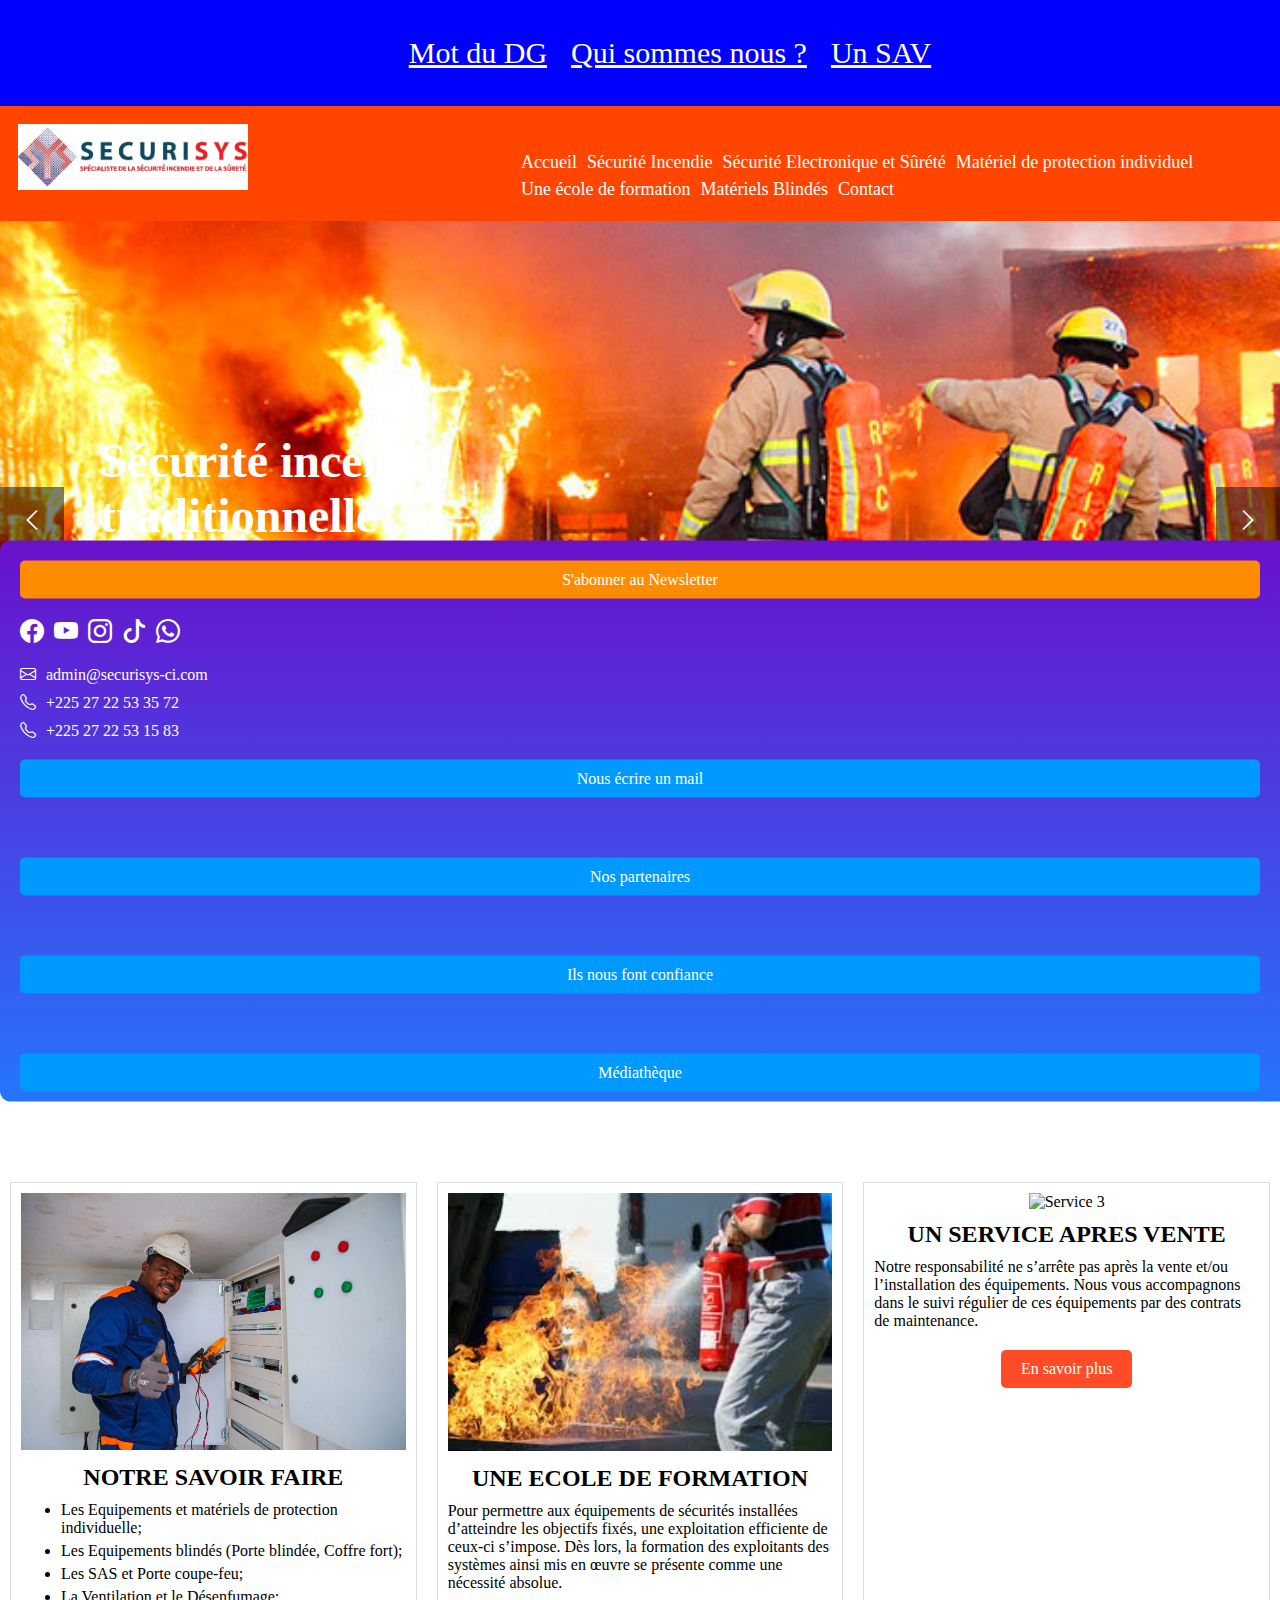
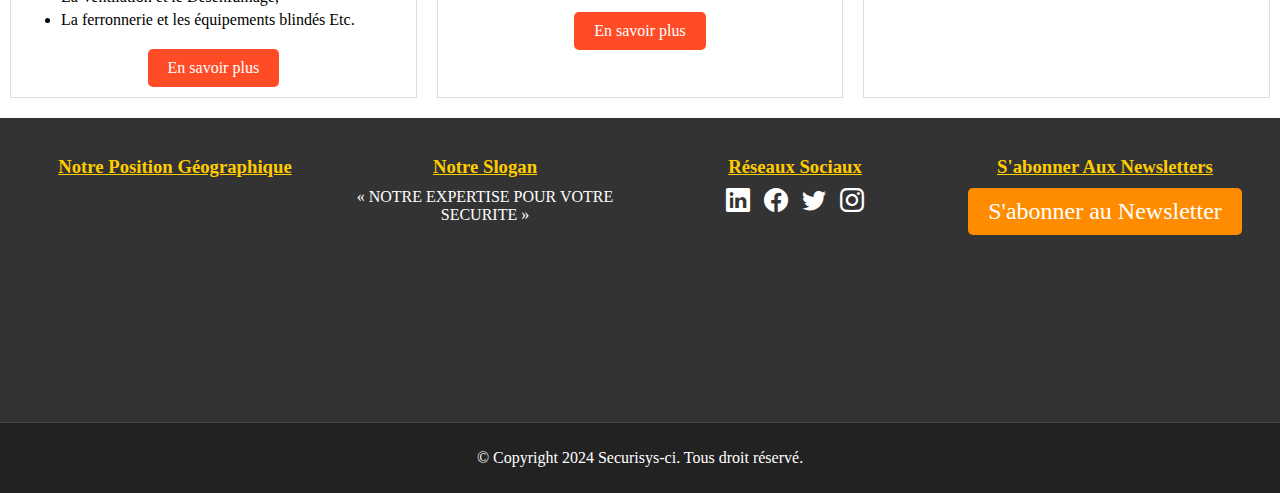
==== Index.html @ 0ed6977b "la finalite du hmtl" ====
<!DOCTYPE html>
<html lang="en">
<head>
    <meta charset="UTF-8">
    <meta name="viewport" content="width=device-width, initial-scale=1.0, maximum-scale=1.0, user-scalable=no">
    <title>SECURISYS SPECIALISTE DE LA SECURITE ET DE LA SURETE</title>
    <link rel="stylesheet" href="css/style.css">
    <link rel="stylesheet" href="css/bootstrap.min.css">
    <link href="https://unpkg.com/aos@2.3.1/dist/aos.css" rel="stylesheet">
    <link href="https://fonts.googleapis.com/css2?family=Varela+Round&display=swap" rel="stylesheet">
    <link rel="stylesheet" href="https://cdn.jsdelivr.net/npm/bootstrap-icons@1.11.3/font/bootstrap-icons.min.css">
    <meta name="theme-color" content="#FF4B26">
</head>
<body>
    <header>
        <nav class="menu">
            <ul>
                <li><a href="#">Mot du DG</a></li>
                <li><a href="#">Qui sommes nous ?</a></li>
                <li><a href="#">Un SAV</a></li>
            </ul>
        </nav>
        <div class="header-sec2">
            <img src="img/logo_securisys.jpg" alt="logo_securisys" class="logo_securisys">
            <div class="header-sec2-text">
                <a href="#">Accueil</a>
                <a href="#">Sécurité Incendie</a>
                <a href="#">Sécurité Electronique et Sûrété</a>
                <a href="#">Matériel de protection individuel</a>
                <a href="#">Une école de formation</a>
                <a href="#">Matériels Blindés</a>
                <a href="#">Contact</a>
            </div>
        </div>
    </header>
    <main>
        <div class="slider-container">
            <button class="slider-btn prev"><i class="bi bi-chevron-left"></i></button>
            <div class="slider-content">
                <div class="slider-text">
                    <h1>Sécurité incendie traditionnelle</h1>
                    <p>SECURISYS-CI met à votre disposition des produits d'incendie traditionnelle</p>
                    <a href="#" class="btn-savoir-plus">En savoir plus</a>
                </div>
            </div>
            <button class="slider-btn next"><i class="bi bi-chevron-right"></i></button>
        </div>

        <div class="sidebar">
            <a href="#" class="btn-newsletter">S'abonner au Newsletter</a>
            
            <div class="social-icons">
                <a href="#"><i class="bi bi-facebook"></i></a>
                <a href="#"><i class="bi bi-youtube"></i></a>
                <a href="#"><i class="bi bi-instagram"></i></a>
                <a href="#"><i class="bi bi-tiktok"></i></a>
                <a href="#"><i class="bi bi-whatsapp"></i></a>
            </div>

            <div class="contact-info">
                <div class="email">
                    <i class="bi bi-envelope"></i>
                    <span>admin@securisys-ci.com</span>
                </div>
                <div class="phone">
                    <i class="bi bi-telephone"></i>
                    <span>+225 27 22 53 35 72</span>
                </div>
                <div class="phone">
                    <i class="bi bi-telephone"></i>
                    <span>+225 27 22 53 15 83</span>
                </div>
            </div>

            <div class="sidebar-links">
                <a href="#" class="sidebar-link">Nous écrire un mail</a>
                <a href="#" class="sidebar-link">Nos partenaires</a>
                <a href="#" class="sidebar-link">Ils nous font confiance</a>
                <a href="#" class="sidebar-link">Médiathèque</a>
            </div>
        </div>

        <div class="services-section">
            <div class="service">
                <img src="img/Univelect-about-img1.jpg" alt="Service 1">
                <h2>NOTRE SAVOIR FAIRE</h2>
                <ul>
                    <li>Les Equipements et matériels de protection individuelle;</li>
                    <li>Les Equipements blindés (Porte blindée, Coffre fort);</li>
                    <li>Les SAS et Porte coupe-feu;</li>
                    <li>La Ventilation et le Désenfumage;</li>
                    <li>La ferronnerie et les équipements blindés Etc.</li>
                </ul>
                <a href="#" class="btn-savoir-plus">En savoir plus</a>
            </div>
            <div class="service">
                <img src="img/image-formation-incendie.jpg" alt="Service 2">
                <h2>UNE ECOLE DE FORMATION</h2>
                <p>Pour permettre aux équipements de sécurités installées d’atteindre les objectifs fixés, une exploitation efficiente de ceux-ci s’impose. Dès lors, la formation des exploitants des systèmes ainsi mis en œuvre se présente comme une nécessité absolue.</p>
                <a href="#" class="btn-savoir-plus">En savoir plus</a>
            </div>
            <div class="service">
                <img src="img/Le service SAV automatisme 2.jpeg" alt="Service 3">
                <h2>UN SERVICE APRES VENTE</h2>
                <p>Notre responsabilité ne s’arrête pas après la vente et/ou l’installation des équipements. Nous vous accompagnons dans le suivi régulier de ces équipements par des contrats de maintenance.</p>
                <a href="#" class="btn-savoir-plus">En savoir plus</a>
            </div>
        </div>
    </main>
    <div class="footer">
        <div class="footer-section">
            <h3>Notre Position Géographique</h3>
            <div class="footer-content">
                <iframe src="https://www.google.com/maps/embed?pb=!1m18!1m12!1m3!1d3153.019019364728!2d-122.084249684681!3d37.42199997982514!2m3!1f0!2f0!3f0!3m2!1i1024!2i768!4f13.1!3m3!1m2!1s0x808fb5e0a5b5b5b5%3A0x5b5b5b5b5b5b5b5b!2sGoogleplex!5e0!3m2!1sen!2sus!4v1616161616161!5m2!1sen!2sus" width="300" height="200" style="border:0;" allowfullscreen="" loading="lazy"></iframe>
            </div>
        </div>
        <div class="footer-section">
            <h3>Notre Slogan</h3>
            <div class="footer-content">
                <p>« NOTRE EXPERTISE POUR VOTRE SECURITE »</p>
            </div>
        </div>
        <div class="footer-section">
            <h3>Réseaux Sociaux</h3>
            <div class="footer-content">
                <a href="#"><i class="bi bi-linkedin"></i></a>
                <a href="#"><i class="bi bi-facebook"></i></a>
                <a href="#"><i class="bi bi-twitter"></i></a>
                <a href="#"><i class="bi bi-instagram"></i></a>
            </div>
        </div>
        <div class="footer-section">
            <h3>S'abonner Aux Newsletters</h3>
            <div class="footer-content">
                <a href="#" class="btn-newsletter">S'abonner au Newsletter</a>
            </div>
        </div>
    </div>
    <div class="footer-bottom">
        <p>&copy; Copyright 2024 Securisys-ci. Tous droit réservé.</p>
    </div>
</body>
</html>
---- css/style.css ----
body{
    margin: 0;
}
.header{
    padding: 30px;
    position: fixed;
}
.menu li{
    list-style: none;
    display: inline-block;
    margin-left: 20px;
    text-align: center;
}
.menu{
    text-align: center;
    background-color: blue;
    padding: 20px;
}
.menu ul a{
    color: white;
    font-size: 30px;
}
.menu a:hover{
    background-color: black;
    color: white;
}
.header-sec2 a {
    text-align: center;
    text-decoration: none;
    font-size: 18px;
    display: inline-block;
    padding: 3px;
    color: white;
}
.logo_securisys{
    width: 230px;
}
.header-sec2-text{
    margin-left: 500px;
    margin-top: -45px;
}
.header-sec2{
    background-color: orangered;
    padding: 18px;
    padding-left: -100px;
}
.header-sec2 a:hover{
    background-color: black;
    color: white;
}
/* Slider styles */
.slider-container {
    position: relative;
    width: 100%;
    height: 600px;
    overflow: hidden;
}

.slider-content {
    background: url('../img/secursys-image1.jpg') center/cover;
    height: 100%;
    display: flex;
    align-items: center;
    padding: 0 100px;
}

.slider-text {
    color: white;
    max-width: 600px;
}

.slider-text h1 {
    font-size: 3rem;
    margin-bottom: 1rem;
}

.btn-savoir-plus {
    display: inline-block;
    background-color: #0066ff;
    color: white;
    padding: 10px 20px;
    text-decoration: none;
    border-radius: 5px;
    margin-top: 20px;
}

.slider-btn {
    position: absolute;
    top: 50%;
    transform: translateY(-50%);
    background: rgba(0, 0, 0, 0.5);
    color: white;
    border: none;
    padding: 20px;
    cursor: pointer;
    font-size: 1.5rem;
}

.prev {
    left: 0;
}

.next {
    right: 0;
}

.sidebar {
    right: 0;
    top: 50%;
    transform: translateY(-50%);
    background: linear-gradient(to bottom, #6a11cb, #2575fc);
    padding: 20px;
    border-radius: 10px 0 0 10px;
    color: white;
}

.btn-newsletter {
    display: block;
    background: #ff8c00;
    color: white;
    text-decoration: none;
    padding: 10px 20px;
    border-radius: 5px;
    text-align: center;
    margin-bottom: 20px;
}

.social-icons {
    display: flex;
    gap: 10px;
    margin-bottom: 20px;
}

.social-icons a {
    color: white;
    font-size: 24px;
    align-items: center;
}

.contact-info {
    margin-bottom: 20px;
}

.contact-info div {
    margin-bottom: 10px;
    display: flex;
    gap: 10px;
}

.sidebar-links {
    flex-direction: column;
    gap: 50px;
    display: flex;
    margin-top: 20px;
    margin-bottom: -20px;
}

.sidebar-link {
    background: #0099ff;
    color: white;
    text-decoration: none;
    padding: 10px;
    border-radius: 5px;
    text-align: center;
    margin-bottom: 10px;
}

.services-section {
    display: flex;
    justify-content: space-between;
    margin: 20px -0;
    margin-top: -200px;
}

.service {
    flex: 1;
    margin: 0 10px;
    text-align: center;
    border: 1px solid #ddd;
    padding: 10px;
    background-color: #fff;
}

.service img {
    width: 100%;
    height: auto;
}

.service h2 {
    font-size: 1.5em;
    margin: 10px 0;
    font-weight: bold;
}

.service ul {
    text-align: left;
    margin: 10px 0;
}

.service ul li {
    margin-bottom: 5px;
}

.service p {
    text-align: left;
    margin: 10px 0;
}

.btn-savoir-plus {
    display: inline-block;
    margin-top: 10px;
    padding: 10px 20px;
    background-color: #FF4B26;
    color: #fff;
    text-decoration: none;
    border-radius: 5px;
    transition: background-color 0.3s ease;
}

.btn-savoir-plus:hover {
    background-color: #e03e1f;
}

.footer {
    display: flex;
    justify-content: space-between;
    background-color: #333;
    color: white;
    padding: 20px;
}

.footer-section {
    flex: 1;
    margin: 0 10px;
    text-align: center;
}

.footer-section h3 {
    color: #ffcc00;
    margin-bottom: 10px;
    text-decoration: underline;
}

.footer-content {
    margin-bottom: 10px;
}

.footer-content iframe {
    width: 100%;
    height: 200px;
    border: none;
}

.footer-content p {
    margin: 0;
}

.footer-content a {
    color: white;
    margin: 0 5px;
    font-size: 24px;
    text-decoration: none;
}

.footer-content .btn-newsletter {
    display: inline-block;
    background: #ff8c00;
    color: white;
    text-decoration: none;
    padding: 10px 20px;
    border-radius: 5px;
    text-align: center;
}

.footer-bottom {
    background-color: #222;
    color: white;
    text-align: center;
    padding: 10px;
    border-top: 1px solid #444;
}
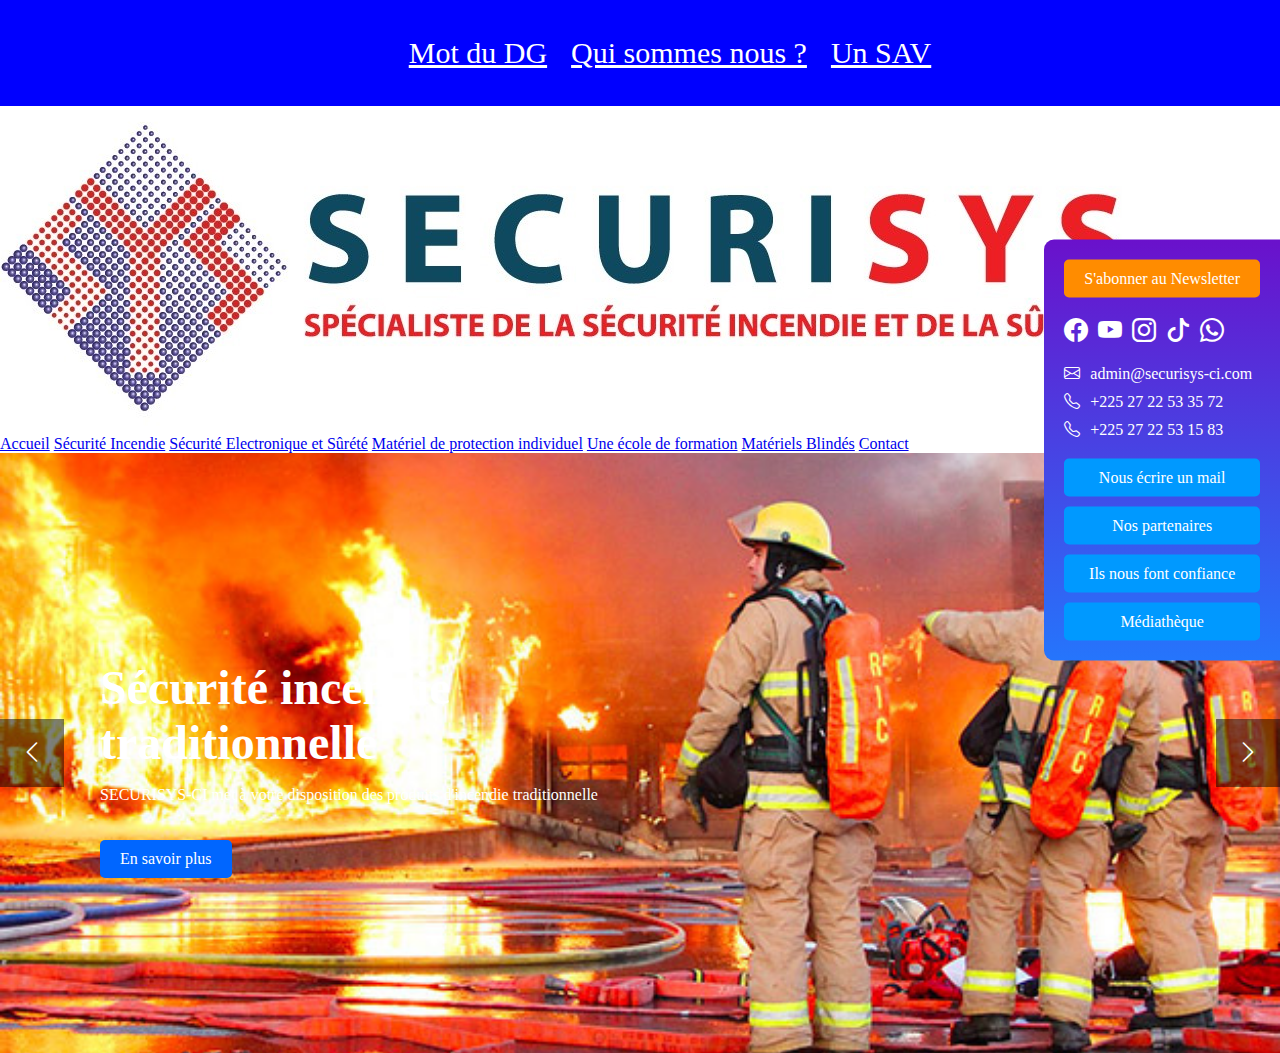
==== commit 1a3770bb: "la suite" ====
--- a/Index.html
+++ b/Index.html
@@ -30,8 +30,6 @@
                 <a href="#">Une école de formation</a>
                 <a href="#">Matériels Blindés</a>
                 <a href="#">Contact</a>
-            </div>
-        </div>
     </header>
     <main>
         <div class="slider-container">
@@ -79,65 +77,6 @@
                 <a href="#" class="sidebar-link">Médiathèque</a>
             </div>
         </div>
-
-        <div class="services-section">
-            <div class="service">
-                <img src="img/Univelect-about-img1.jpg" alt="Service 1">
-                <h2>NOTRE SAVOIR FAIRE</h2>
-                <ul>
-                    <li>Les Equipements et matériels de protection individuelle;</li>
-                    <li>Les Equipements blindés (Porte blindée, Coffre fort);</li>
-                    <li>Les SAS et Porte coupe-feu;</li>
-                    <li>La Ventilation et le Désenfumage;</li>
-                    <li>La ferronnerie et les équipements blindés Etc.</li>
-                </ul>
-                <a href="#" class="btn-savoir-plus">En savoir plus</a>
-            </div>
-            <div class="service">
-                <img src="img/image-formation-incendie.jpg" alt="Service 2">
-                <h2>UNE ECOLE DE FORMATION</h2>
-                <p>Pour permettre aux équipements de sécurités installées d’atteindre les objectifs fixés, une exploitation efficiente de ceux-ci s’impose. Dès lors, la formation des exploitants des systèmes ainsi mis en œuvre se présente comme une nécessité absolue.</p>
-                <a href="#" class="btn-savoir-plus">En savoir plus</a>
-            </div>
-            <div class="service">
-                <img src="img/Le service SAV automatisme 2.jpeg" alt="Service 3">
-                <h2>UN SERVICE APRES VENTE</h2>
-                <p>Notre responsabilité ne s’arrête pas après la vente et/ou l’installation des équipements. Nous vous accompagnons dans le suivi régulier de ces équipements par des contrats de maintenance.</p>
-                <a href="#" class="btn-savoir-plus">En savoir plus</a>
-            </div>
-        </div>
     </main>
-    <div class="footer">
-        <div class="footer-section">
-            <h3>Notre Position Géographique</h3>
-            <div class="footer-content">
-                <iframe src="https://www.google.com/maps/embed?pb=!1m18!1m12!1m3!1d3153.019019364728!2d-122.084249684681!3d37.42199997982514!2m3!1f0!2f0!3f0!3m2!1i1024!2i768!4f13.1!3m3!1m2!1s0x808fb5e0a5b5b5b5%3A0x5b5b5b5b5b5b5b5b!2sGoogleplex!5e0!3m2!1sen!2sus!4v1616161616161!5m2!1sen!2sus" width="300" height="200" style="border:0;" allowfullscreen="" loading="lazy"></iframe>
-            </div>
-        </div>
-        <div class="footer-section">
-            <h3>Notre Slogan</h3>
-            <div class="footer-content">
-                <p>« NOTRE EXPERTISE POUR VOTRE SECURITE »</p>
-            </div>
-        </div>
-        <div class="footer-section">
-            <h3>Réseaux Sociaux</h3>
-            <div class="footer-content">
-                <a href="#"><i class="bi bi-linkedin"></i></a>
-                <a href="#"><i class="bi bi-facebook"></i></a>
-                <a href="#"><i class="bi bi-twitter"></i></a>
-                <a href="#"><i class="bi bi-instagram"></i></a>
-            </div>
-        </div>
-        <div class="footer-section">
-            <h3>S'abonner Aux Newsletters</h3>
-            <div class="footer-content">
-                <a href="#" class="btn-newsletter">S'abonner au Newsletter</a>
-            </div>
-        </div>
-    </div>
-    <div class="footer-bottom">
-        <p>&copy; Copyright 2024 Securisys-ci. Tous droit réservé.</p>
-    </div>
 </body>
 </html>--- a/css/style.css
+++ b/css/style.css
@@ -1,54 +1,3 @@
-body{
-    margin: 0;
-}
-.header{
-    padding: 30px;
-    position: fixed;
-}
-.menu li{
-    list-style: none;
-    display: inline-block;
-    margin-left: 20px;
-    text-align: center;
-}
-.menu{
-    text-align: center;
-    background-color: blue;
-    padding: 20px;
-}
-.menu ul a{
-    color: white;
-    font-size: 30px;
-}
-.menu a:hover{
-    background-color: black;
-    color: white;
-}
-.header-sec2 a {
-    text-align: center;
-    text-decoration: none;
-    font-size: 18px;
-    display: inline-block;
-    padding: 3px;
-    color: white;
-}
-.logo_securisys{
-    width: 230px;
-}
-.header-sec2-text{
-    margin-left: 500px;
-    margin-top: -45px;
-}
-.header-sec2{
-    background-color: orangered;
-    padding: 18px;
-    padding-left: -100px;
-}
-.header-sec2 a:hover{
-    background-color: black;
-    color: white;
-}
-/* Slider styles */
 .slider-container {
     position: relative;
     width: 100%;
@@ -105,6 +54,7 @@
 }
 
 .sidebar {
+    position: fixed;
     right: 0;
     top: 50%;
     transform: translateY(-50%);
@@ -134,7 +84,6 @@
 .social-icons a {
     color: white;
     font-size: 24px;
-    align-items: center;
 }
 
 .contact-info {
@@ -144,15 +93,14 @@
 .contact-info div {
     margin-bottom: 10px;
     display: flex;
+    align-items: center;
     gap: 10px;
 }
 
 .sidebar-links {
+    display: flex;
     flex-direction: column;
-    gap: 50px;
-    display: flex;
-    margin-top: 20px;
-    margin-bottom: -20px;
+    gap: 10px;
 }
 
 .sidebar-link {
@@ -162,120 +110,30 @@
     padding: 10px;
     border-radius: 5px;
     text-align: center;
-    margin-bottom: 10px;
 }
-
-.services-section {
-    display: flex;
-    justify-content: space-between;
-    margin: 20px -0;
-    margin-top: -200px;
+body{
+    margin: 0;
 }
-
-.service {
-    flex: 1;
-    margin: 0 10px;
+.header{
+    padding: 30px;
+    position: fixed;
+}
+.menu li{
+    list-style: none;
+    display: inline-block;
+    margin-left: 20px;
     text-align: center;
-    border: 1px solid #ddd;
-    padding: 10px;
-    background-color: #fff;
 }
-
-.service img {
-    width: 100%;
-    height: auto;
-}
-
-.service h2 {
-    font-size: 1.5em;
-    margin: 10px 0;
-    font-weight: bold;
-}
-
-.service ul {
-    text-align: left;
-    margin: 10px 0;
-}
-
-.service ul li {
-    margin-bottom: 5px;
-}
-
-.service p {
-    text-align: left;
-    margin: 10px 0;
-}
-
-.btn-savoir-plus {
-    display: inline-block;
-    margin-top: 10px;
-    padding: 10px 20px;
-    background-color: #FF4B26;
-    color: #fff;
-    text-decoration: none;
-    border-radius: 5px;
-    transition: background-color 0.3s ease;
-}
-
-.btn-savoir-plus:hover {
-    background-color: #e03e1f;
-}
-
-.footer {
-    display: flex;
-    justify-content: space-between;
-    background-color: #333;
-    color: white;
+.menu{
+    text-align: center;
+    background-color: blue;
     padding: 20px;
 }
-
-.footer-section {
-    flex: 1;
-    margin: 0 10px;
-    text-align: center;
+.menu ul a{
+    color: white;
+    font-size: 30px;
 }
-
-.footer-section h3 {
-    color: #ffcc00;
-    margin-bottom: 10px;
-    text-decoration: underline;
-}
-
-.footer-content {
-    margin-bottom: 10px;
-}
-
-.footer-content iframe {
-    width: 100%;
-    height: 200px;
-    border: none;
-}
-
-.footer-content p {
-    margin: 0;
-}
-
-.footer-content a {
+.menu a:hover{
+    background-color: black;
     color: white;
-    margin: 0 5px;
-    font-size: 24px;
-    text-decoration: none;
-}
-
-.footer-content .btn-newsletter {
-    display: inline-block;
-    background: #ff8c00;
-    color: white;
-    text-decoration: none;
-    padding: 10px 20px;
-    border-radius: 5px;
-    text-align: center;
-}
-
-.footer-bottom {
-    background-color: #222;
-    color: white;
-    text-align: center;
-    padding: 10px;
-    border-top: 1px solid #444;
 }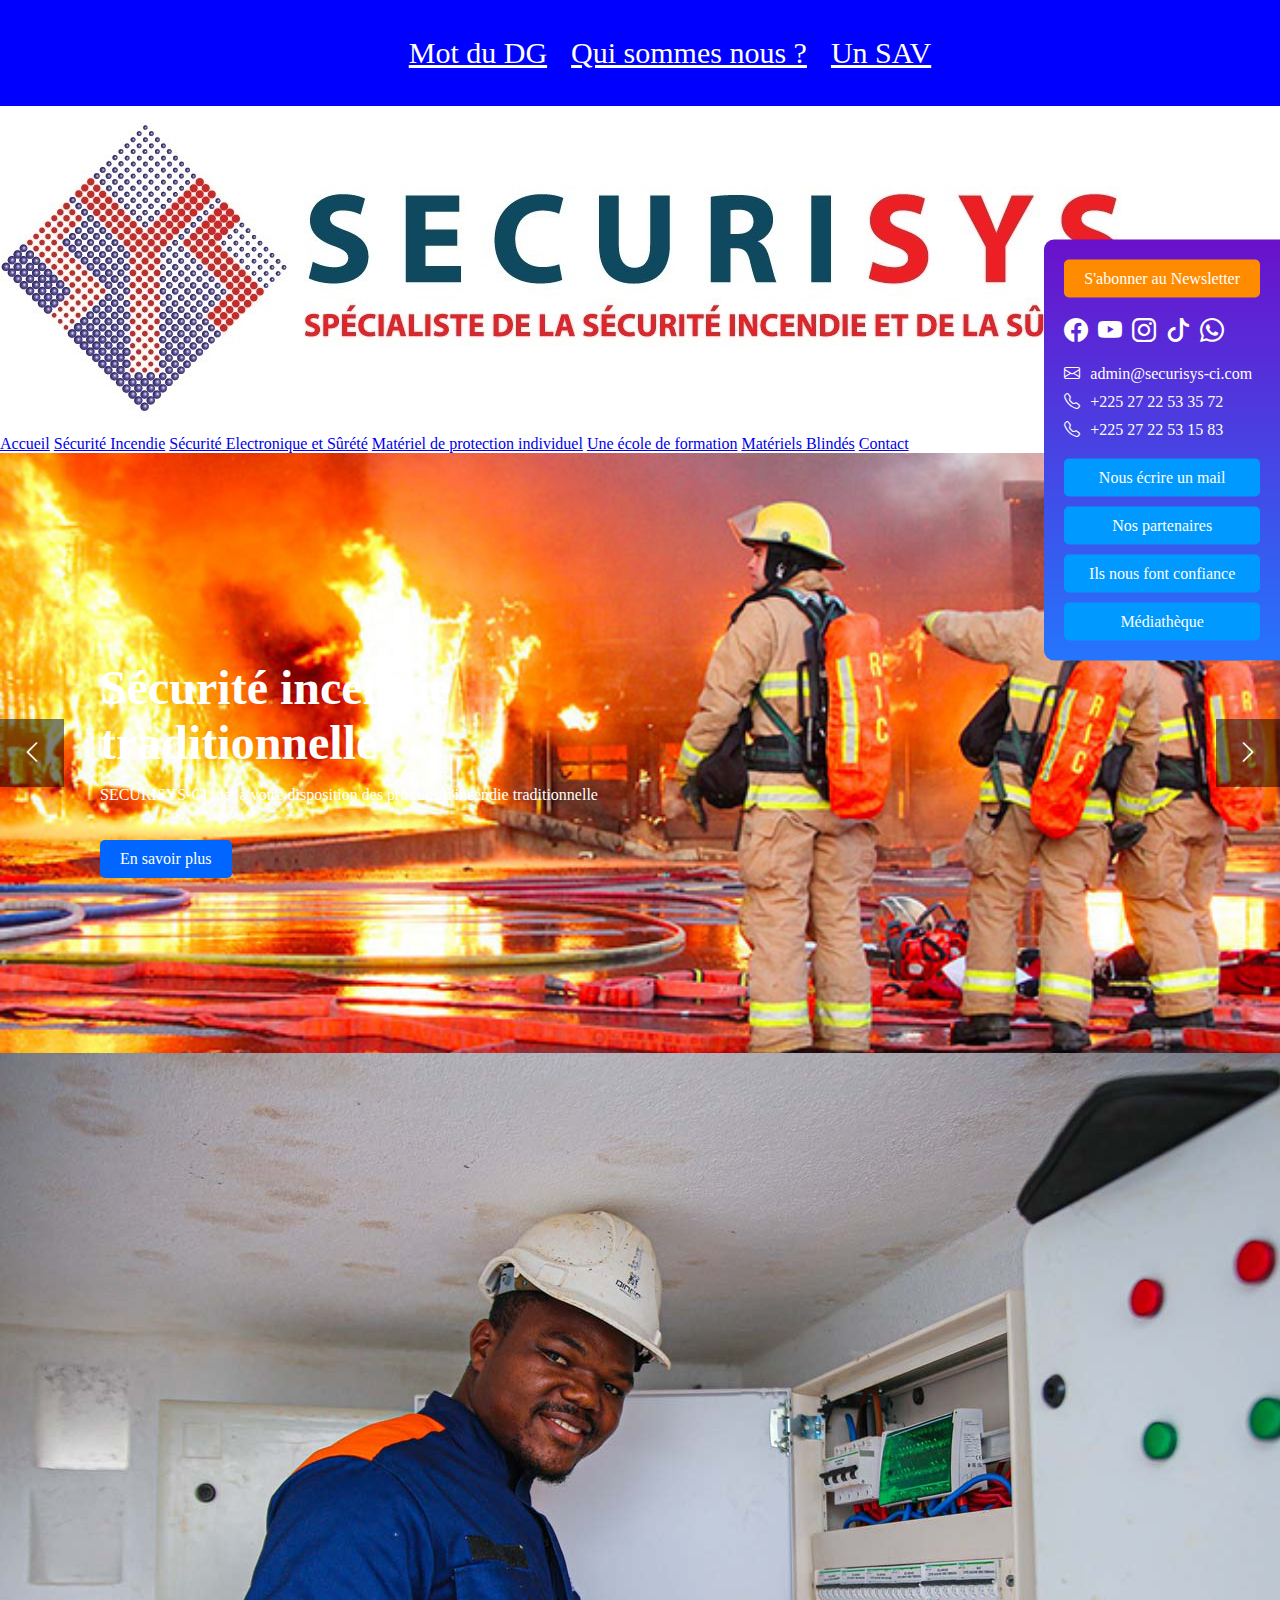
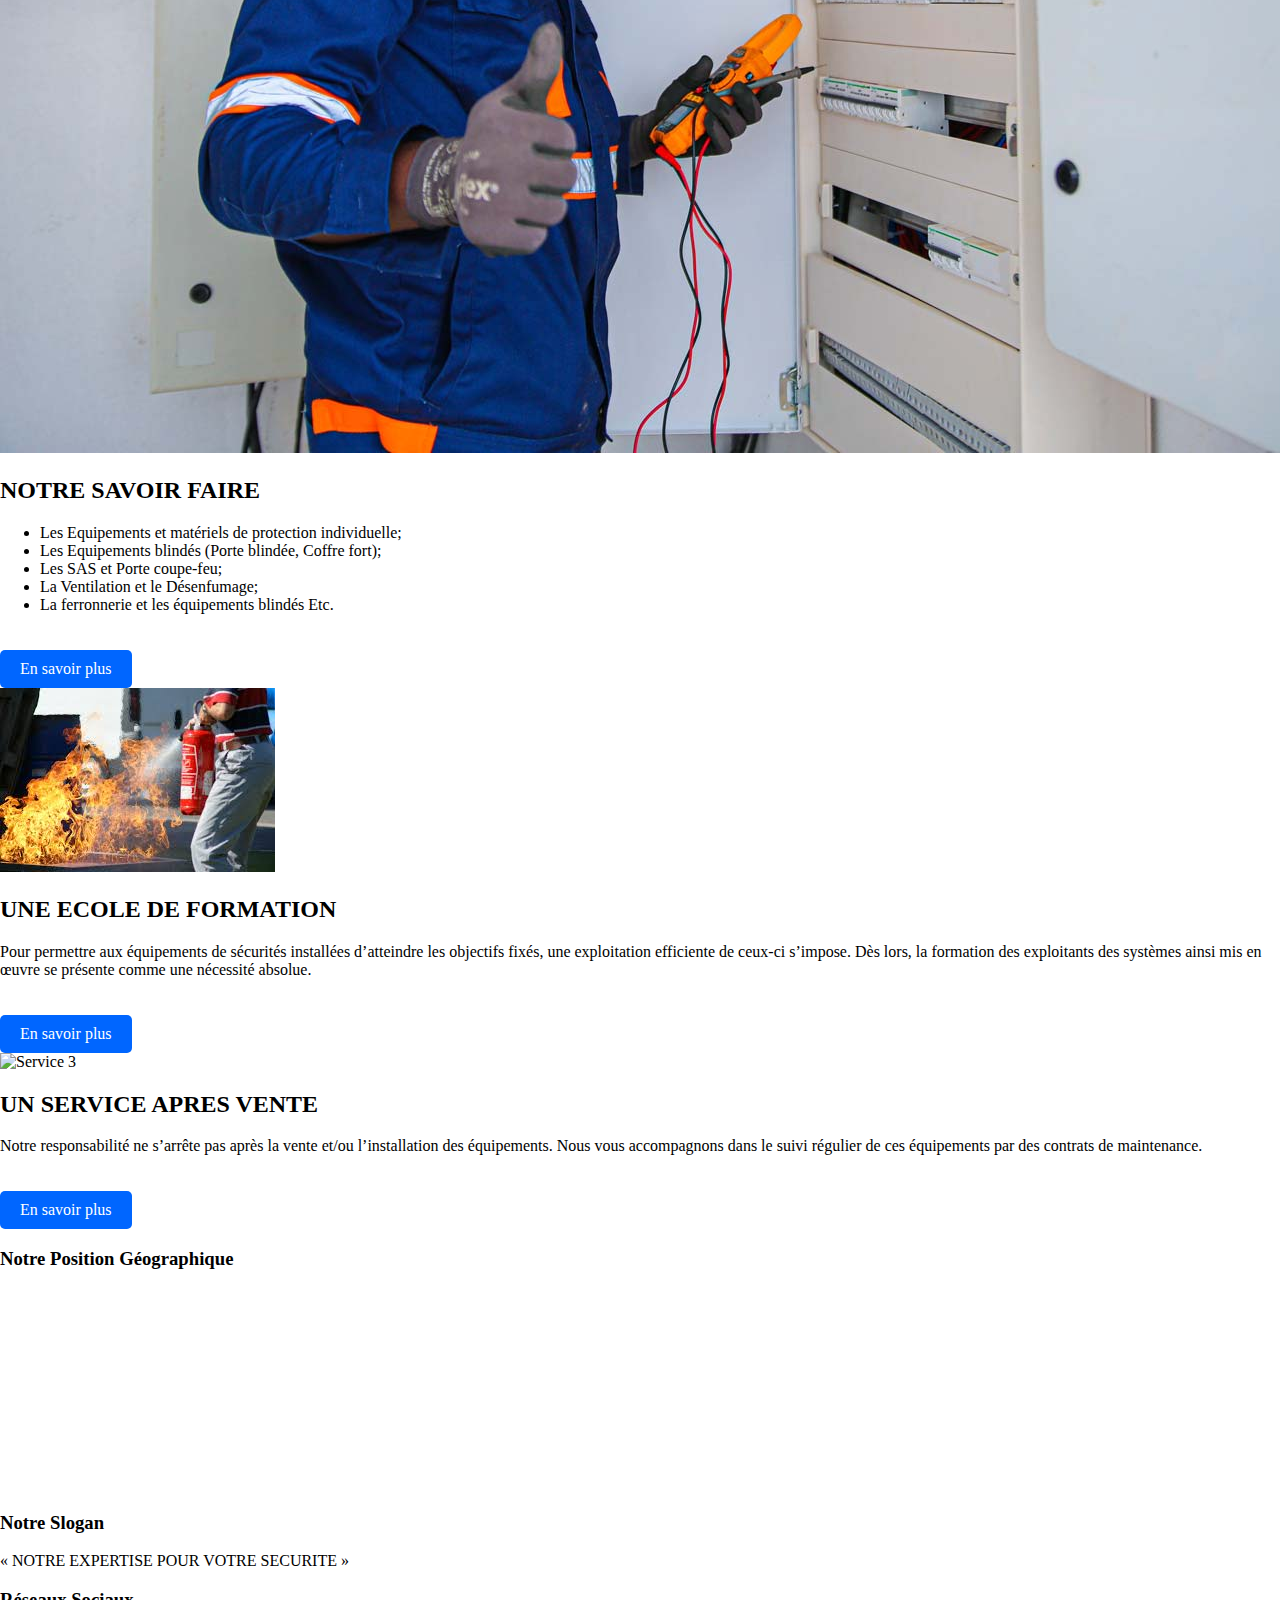
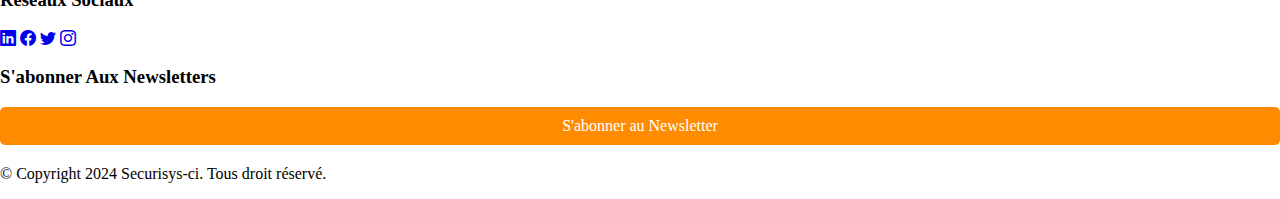
==== commit 2eb511bf: "Onvient juste de changer de branch" ====
--- a/Index.html
+++ b/Index.html
@@ -30,6 +30,8 @@
                 <a href="#">Une école de formation</a>
                 <a href="#">Matériels Blindés</a>
                 <a href="#">Contact</a>
+            </div>
+        </div>
     </header>
     <main>
         <div class="slider-container">
@@ -77,6 +79,65 @@
                 <a href="#" class="sidebar-link">Médiathèque</a>
             </div>
         </div>
+
+        <div class="services-section">
+            <div class="service">
+                <img src="img/Univelect-about-img1.jpg" alt="Service 1">
+                <h2>NOTRE SAVOIR FAIRE</h2>
+                <ul>
+                    <li>Les Equipements et matériels de protection individuelle;</li>
+                    <li>Les Equipements blindés (Porte blindée, Coffre fort);</li>
+                    <li>Les SAS et Porte coupe-feu;</li>
+                    <li>La Ventilation et le Désenfumage;</li>
+                    <li>La ferronnerie et les équipements blindés Etc.</li>
+                </ul>
+                <a href="#" class="btn-savoir-plus">En savoir plus</a>
+            </div>
+            <div class="service">
+                <img src="img/image-formation-incendie.jpg" alt="Service 2">
+                <h2>UNE ECOLE DE FORMATION</h2>
+                <p>Pour permettre aux équipements de sécurités installées d’atteindre les objectifs fixés, une exploitation efficiente de ceux-ci s’impose. Dès lors, la formation des exploitants des systèmes ainsi mis en œuvre se présente comme une nécessité absolue.</p>
+                <a href="#" class="btn-savoir-plus">En savoir plus</a>
+            </div>
+            <div class="service">
+                <img src="img/Le service SAV automatisme 2.jpeg" alt="Service 3">
+                <h2>UN SERVICE APRES VENTE</h2>
+                <p>Notre responsabilité ne s’arrête pas après la vente et/ou l’installation des équipements. Nous vous accompagnons dans le suivi régulier de ces équipements par des contrats de maintenance.</p>
+                <a href="#" class="btn-savoir-plus">En savoir plus</a>
+            </div>
+        </div>
     </main>
+    <footer class="footer">
+        <div class="footer-section">
+            <h3>Notre Position Géographique</h3>
+            <div class="footer-content">
+                <iframe src="https://www.google.com/maps/embed?pb=!1m18!1m12!1m3!1d3153.019019364728!2d-122.084249684681!3d37.42199997982514!2m3!1f0!2f0!3f0!3m2!1i1024!2i768!4f13.1!3m3!1m2!1s0x808fb5e0a5b5b5b5%3A0x5b5b5b5b5b5b5b5b!2sGoogleplex!5e0!3m2!1sen!2sus!4v1616161616161!5m2!1sen!2sus" width="300" height="200" style="border:0;" allowfullscreen="" loading="lazy"></iframe>
+            </div>
+        </div>
+        <div class="footer-section">
+            <h3>Notre Slogan</h3>
+            <div class="footer-content">
+                <p>« NOTRE EXPERTISE POUR VOTRE SECURITE »</p>
+            </div>
+        </div>
+        <div class="footer-section">
+            <h3>Réseaux Sociaux</h3>
+            <div class="footer-content">
+                <a href="#"><i class="bi bi-linkedin"></i></a>
+                <a href="#"><i class="bi bi-facebook"></i></a>
+                <a href="#"><i class="bi bi-twitter"></i></a>
+                <a href="#"><i class="bi bi-instagram"></i></a>
+            </div>
+        </div>
+        <div class="footer-section">
+            <h3>S'abonner Aux Newsletters</h3>
+            <div class="footer-content">
+                <a href="#" class="btn-newsletter">S'abonner au Newsletter</a>
+            </div>
+        </div>
+    </footer>
+    <div class="footer-bottom">
+        <p>&copy; Copyright 2024 Securisys-ci. Tous droit réservé.</p>
+    </div>
 </body>
 </html>--- a/css/style.css
+++ b/css/style.css
@@ -1,3 +1,4 @@
+
 .slider-container {
     position: relative;
     width: 100%;
@@ -53,6 +54,7 @@
     right: 0;
 }
 
+/* Sidebar styles */
 .sidebar {
     position: fixed;
     right: 0;
@@ -136,4 +138,4 @@
 .menu a:hover{
     background-color: black;
     color: white;
-}+}
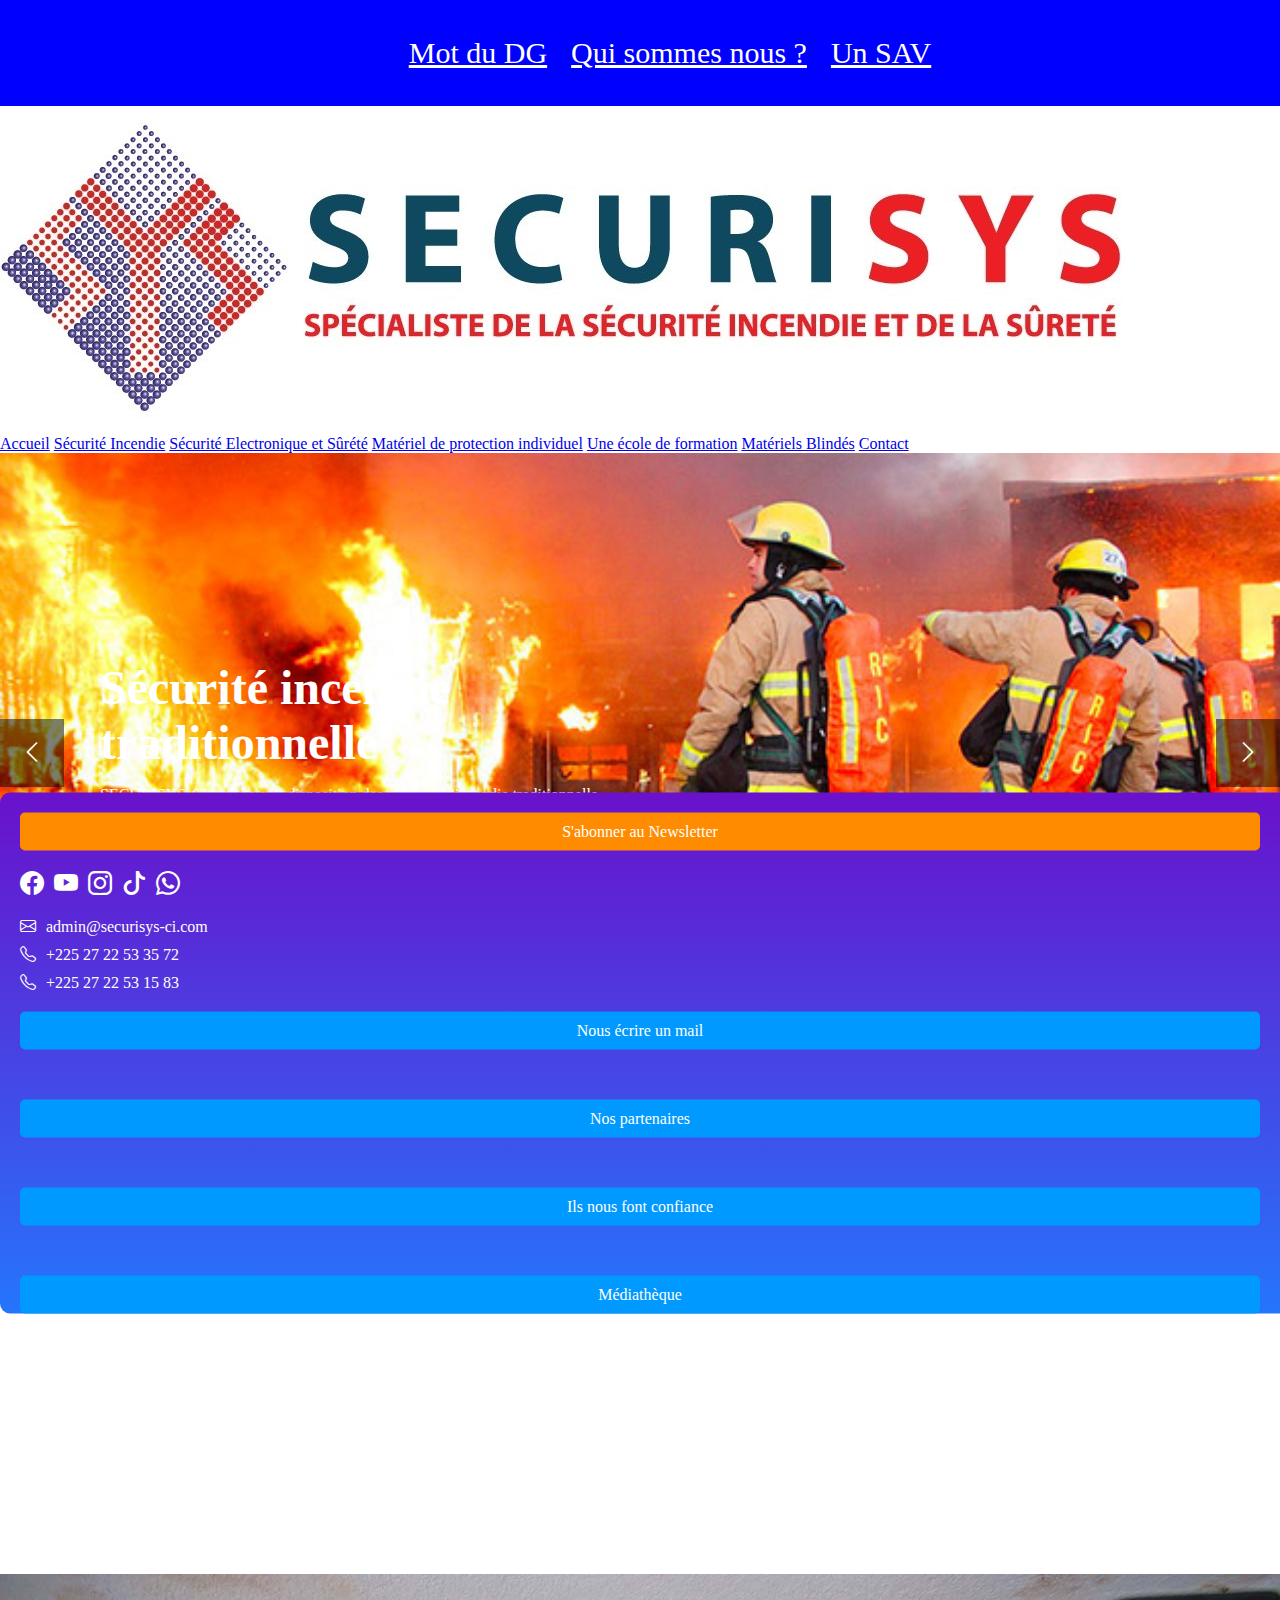
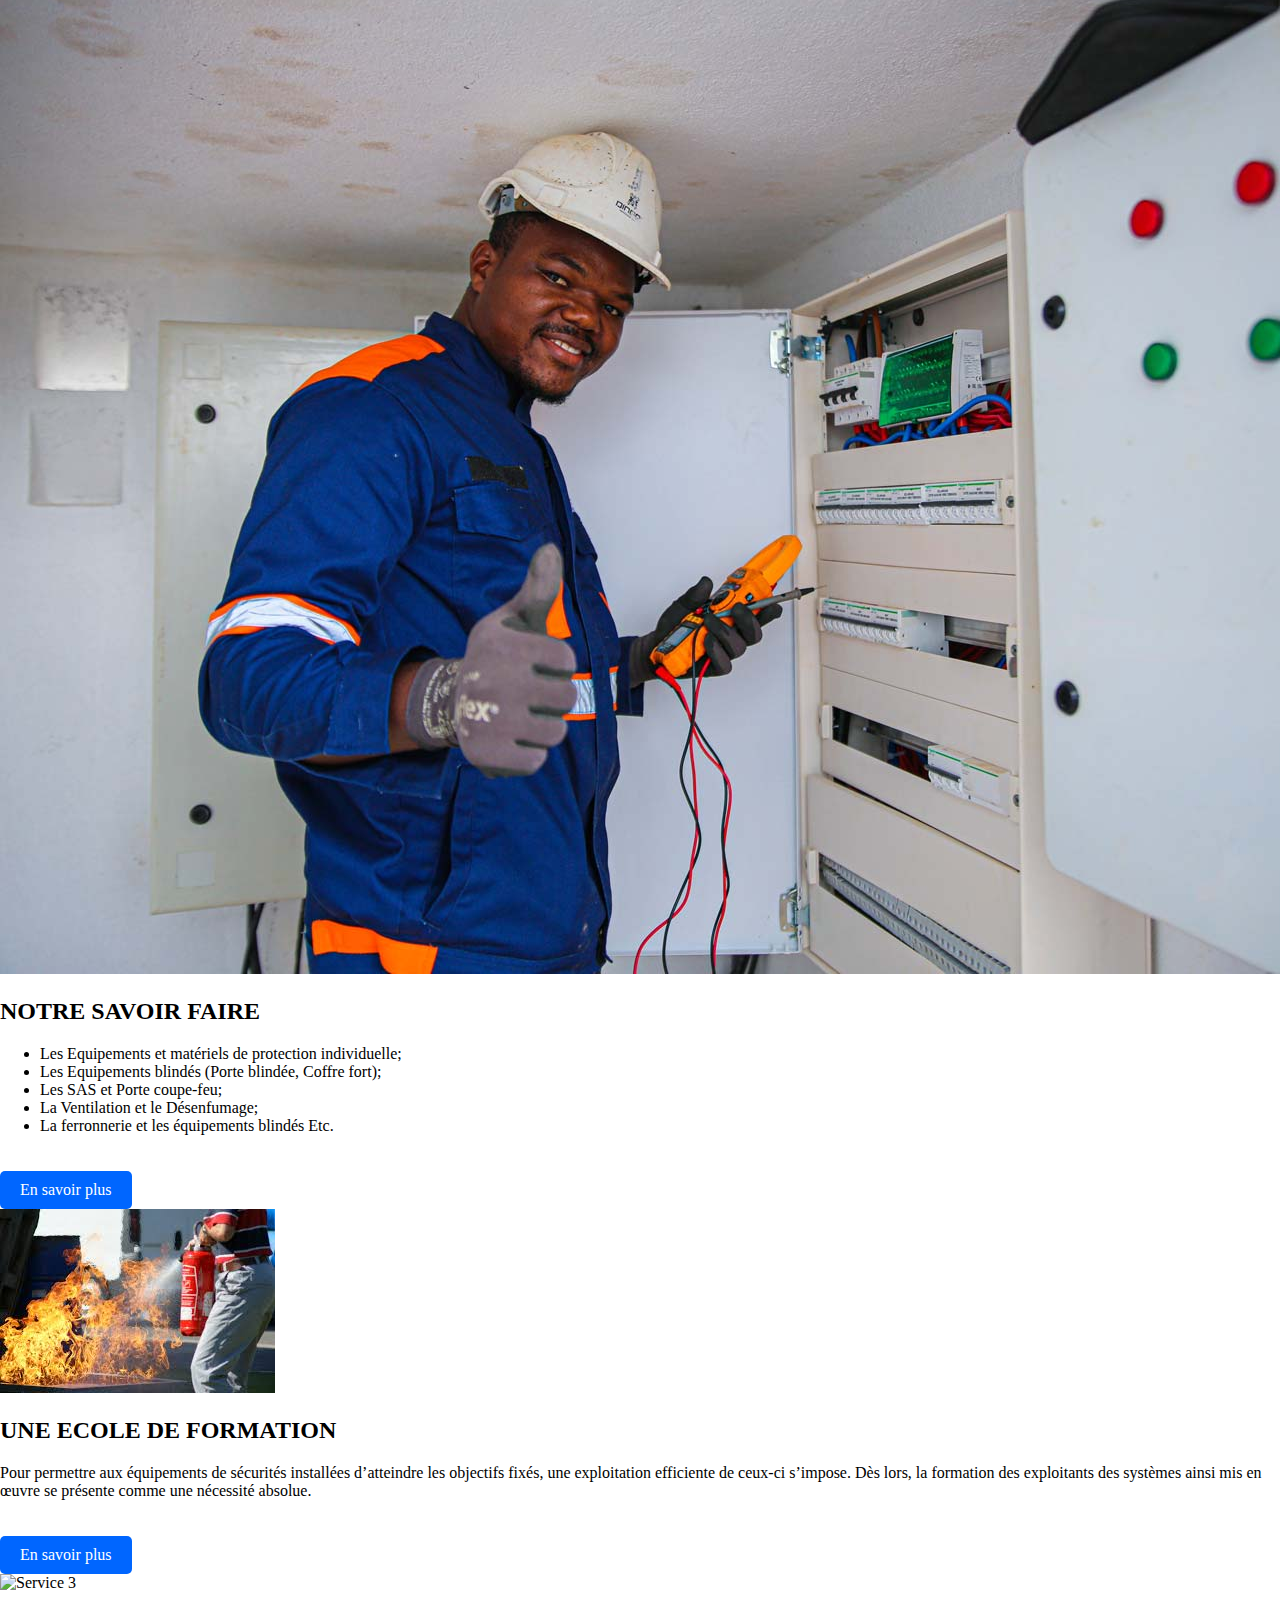
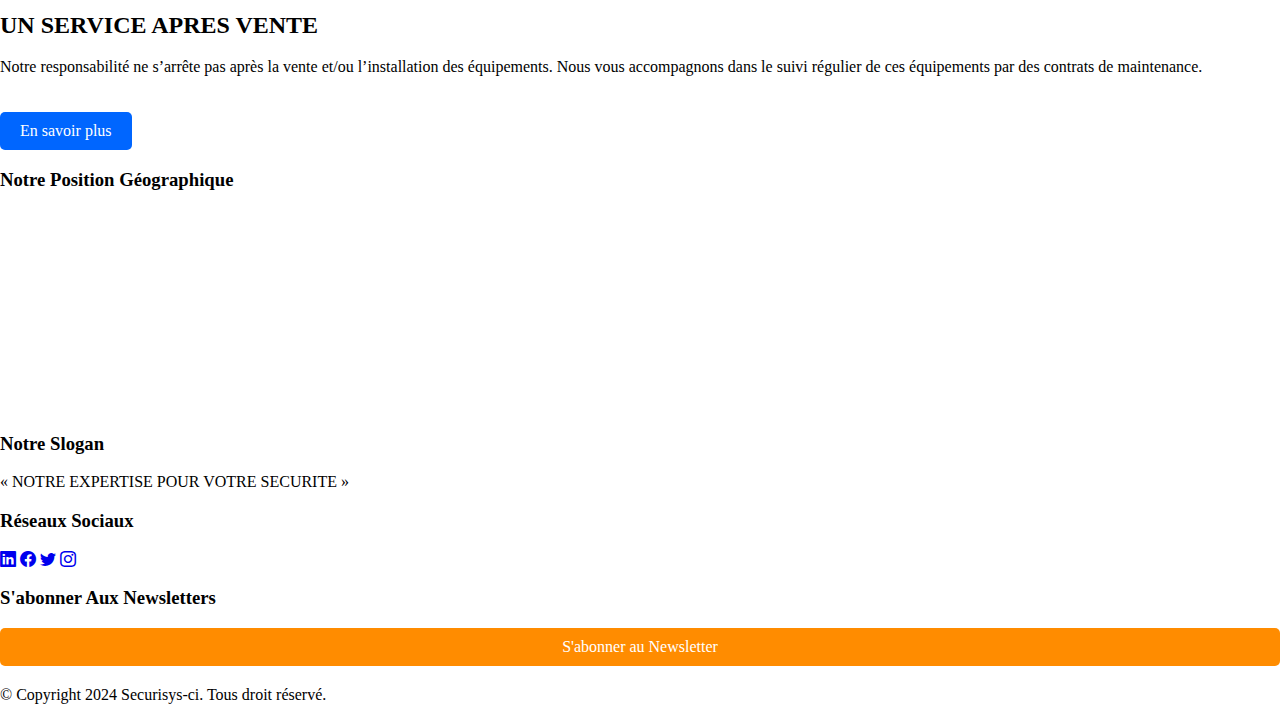
==== commit 3c254c9e: "Résolution des conflits" ====
--- a/Index.html
+++ b/Index.html
@@ -30,8 +30,6 @@
                 <a href="#">Une école de formation</a>
                 <a href="#">Matériels Blindés</a>
                 <a href="#">Contact</a>
-            </div>
-        </div>
     </header>
     <main>
         <div class="slider-container">
@@ -107,7 +105,7 @@
             </div>
         </div>
     </main>
-    <footer class="footer">
+    <div class="footer">
         <div class="footer-section">
             <h3>Notre Position Géographique</h3>
             <div class="footer-content">
@@ -135,7 +133,7 @@
                 <a href="#" class="btn-newsletter">S'abonner au Newsletter</a>
             </div>
         </div>
-    </footer>
+    </div>
     <div class="footer-bottom">
         <p>&copy; Copyright 2024 Securisys-ci. Tous droit réservé.</p>
     </div>
--- a/css/style.css
+++ b/css/style.css
@@ -1,4 +1,31 @@
+body{
+    margin: 0;
+}
+.header{
+    padding: 30px;
+    position: fixed;
+}
+.menu li{
+    list-style: none;
+    display: inline-block;
+    margin-left: 20px;
+    text-align: center;
+}
+.menu{
+    text-align: center;
+    background-color: blue;
+    padding: 20px;
+}
+.menu ul a{
+    color: white;
+    font-size: 30px;
+}
+.menu a:hover{
+    background-color: black;
+    color: white
+}
 
+/* Slider styles */
 .slider-container {
     position: relative;
     width: 100%;
@@ -54,9 +81,7 @@
     right: 0;
 }
 
-/* Sidebar styles */
 .sidebar {
-    position: fixed;
     right: 0;
     top: 50%;
     transform: translateY(-50%);
@@ -86,6 +111,7 @@
 .social-icons a {
     color: white;
     font-size: 24px;
+    align-items: center;
 }
 
 .contact-info {
@@ -95,14 +121,15 @@
 .contact-info div {
     margin-bottom: 10px;
     display: flex;
-    align-items: center;
     gap: 10px;
 }
 
 .sidebar-links {
+    flex-direction: column;
+    gap: 50px;
     display: flex;
-    flex-direction: column;
-    gap: 10px;
+    margin-top: 20px;
+    margin-bottom: -20px;
 }
 
 .sidebar-link {
@@ -113,29 +140,3 @@
     border-radius: 5px;
     text-align: center;
 }
-body{
-    margin: 0;
-}
-.header{
-    padding: 30px;
-    position: fixed;
-}
-.menu li{
-    list-style: none;
-    display: inline-block;
-    margin-left: 20px;
-    text-align: center;
-}
-.menu{
-    text-align: center;
-    background-color: blue;
-    padding: 20px;
-}
-.menu ul a{
-    color: white;
-    font-size: 30px;
-}
-.menu a:hover{
-    background-color: black;
-    color: white;
-}
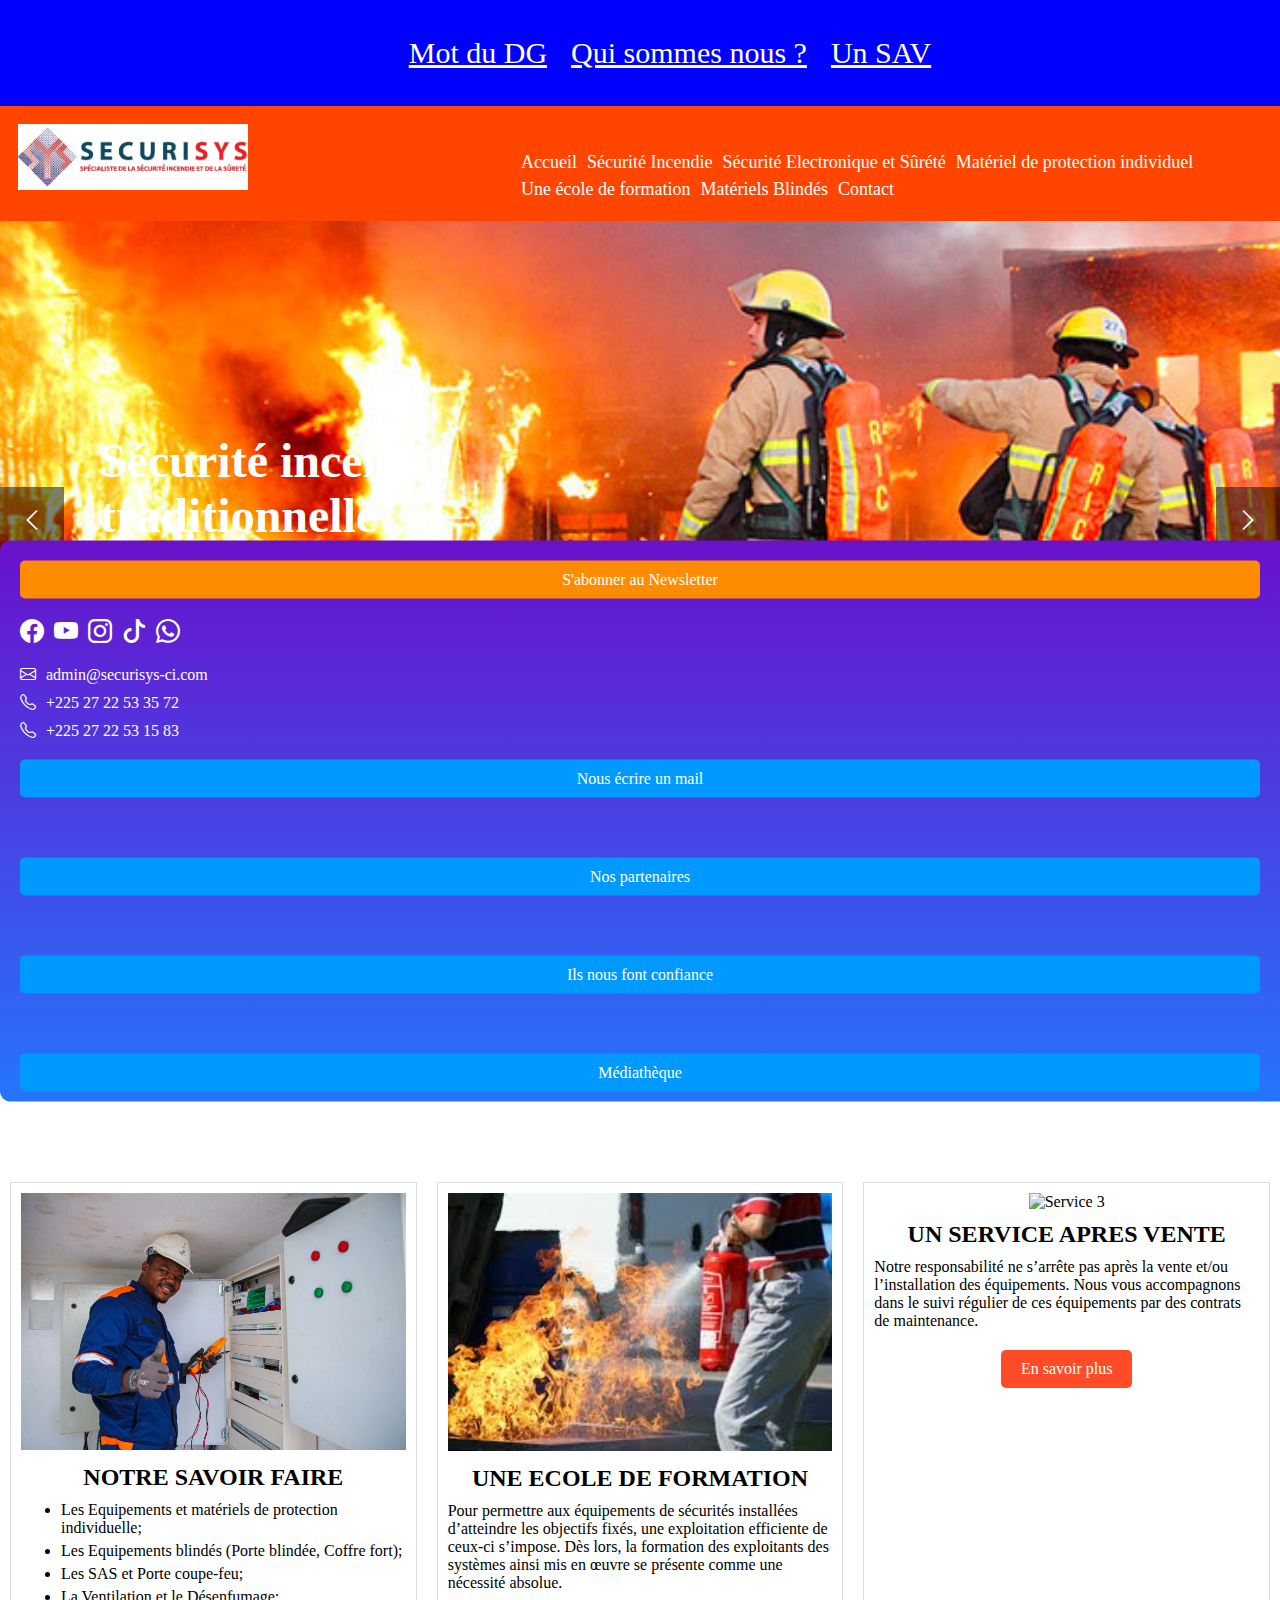
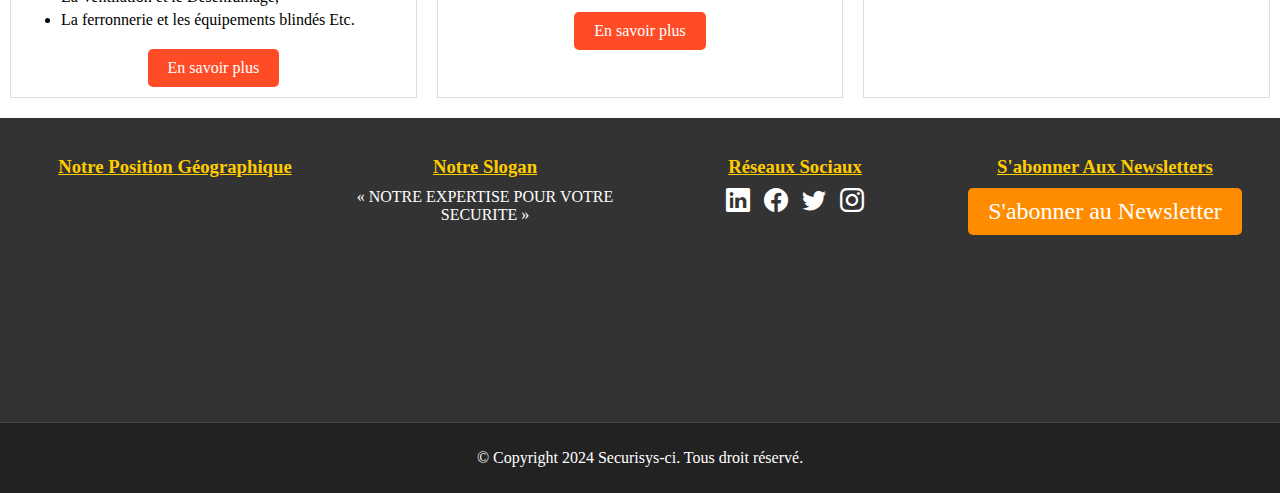
==== commit fa57b120: "pour commit" ====
--- a/Index.html
+++ b/Index.html
@@ -105,7 +105,7 @@
             </div>
         </div>
     </main>
-    <div class="footer">
+    <footer class="footer">
         <div class="footer-section">
             <h3>Notre Position Géographique</h3>
             <div class="footer-content">
@@ -133,7 +133,7 @@
                 <a href="#" class="btn-newsletter">S'abonner au Newsletter</a>
             </div>
         </div>
-    </div>
+    </footer>
     <div class="footer-bottom">
         <p>&copy; Copyright 2024 Securisys-ci. Tous droit réservé.</p>
     </div>
--- a/css/style.css
+++ b/css/style.css
@@ -1,3 +1,4 @@
+
 body{
     margin: 0;
 }
@@ -22,10 +23,33 @@
 }
 .menu a:hover{
     background-color: black;
-    color: white
-}
-
-/* Slider styles */
+    color: white;
+}
+.header-sec2 a {
+    text-align: center;
+    text-decoration: none;
+    font-size: 18px;
+    display: inline-block;
+    padding: 3px;
+    color: white;
+}
+.logo_securisys{
+    width: 230px;
+}
+.header-sec2-text{
+    margin-left: 500px;
+    margin-top: -45px;
+}
+.header-sec2{
+    background-color: orangered;
+    padding: 18px;
+    padding-left: -100px;
+}
+.header-sec2 a:hover{
+    background-color: black;
+    color: white;
+}
+
 .slider-container {
     position: relative;
     width: 100%;
@@ -139,4 +163,146 @@
     padding: 10px;
     border-radius: 5px;
     text-align: center;
-}
+    margin-bottom: 10px;
+}
+body{
+    margin: 0;
+}
+.header{
+    padding: 30px;
+    position: fixed;
+}
+.menu li{
+    list-style: none;
+    display: inline-block;
+    margin-left: 20px;
+    text-align: center;
+}
+.menu{
+    text-align: center;
+    background-color: blue;
+    padding: 20px;
+}
+.menu ul a{
+    color: white;
+    font-size: 30px;
+}
+.menu a:hover{
+    background-color: black;
+    color: white;
+}
+
+.services-section {
+    display: flex;
+    justify-content: space-between;
+    margin: 20px -0;
+    margin-top: -200px;
+}
+
+.service {
+    flex: 1;
+    margin: 0 10px;
+    text-align: center;
+    border: 1px solid #ddd;
+    padding: 10px;
+    background-color: #fff;
+}
+
+.service img {
+    width: 100%;
+    height: auto;
+}
+
+.service h2 {
+    font-size: 1.5em;
+    margin: 10px 0;
+    font-weight: bold;
+}
+
+.service ul {
+    text-align: left;
+    margin: 10px 0;
+}
+
+.service ul li {
+    margin-bottom: 5px;
+}
+
+.service p {
+    text-align: left;
+    margin: 10px 0;
+}
+
+.btn-savoir-plus {
+    display: inline-block;
+    margin-top: 10px;
+    padding: 10px 20px;
+    background-color: #FF4B26;
+    color: #fff;
+    text-decoration: none;
+    border-radius: 5px;
+    transition: background-color 0.3s ease;
+}
+
+.btn-savoir-plus:hover {
+    background-color: #e03e1f;
+}
+
+.footer {
+    display: flex;
+    justify-content: space-between;
+    background-color: #333;
+    color: white;
+    padding: 20px;
+}
+
+.footer-section {
+    flex: 1;
+    margin: 0 10px;
+    text-align: center;
+}
+
+.footer-section h3 {
+    color: #ffcc00;
+    margin-bottom: 10px;
+    text-decoration: underline;
+}
+
+.footer-content {
+    margin-bottom: 10px;
+}
+
+.footer-content iframe {
+    width: 100%;
+    height: 200px;
+    border: none;
+}
+
+.footer-content p {
+    margin: 0;
+}
+
+.footer-content a {
+    color: white;
+    margin: 0 5px;
+    font-size: 24px;
+    text-decoration: none;
+}
+
+.footer-content .btn-newsletter {
+    display: inline-block;
+    background: #ff8c00;
+    color: white;
+    text-decoration: none;
+    padding: 10px 20px;
+    border-radius: 5px;
+    text-align: center;
+}
+
+.footer-bottom {
+    background-color: #222;
+    color: white;
+    text-align: center;
+    padding: 10px;
+    border-top: 1px solid #444;
+}
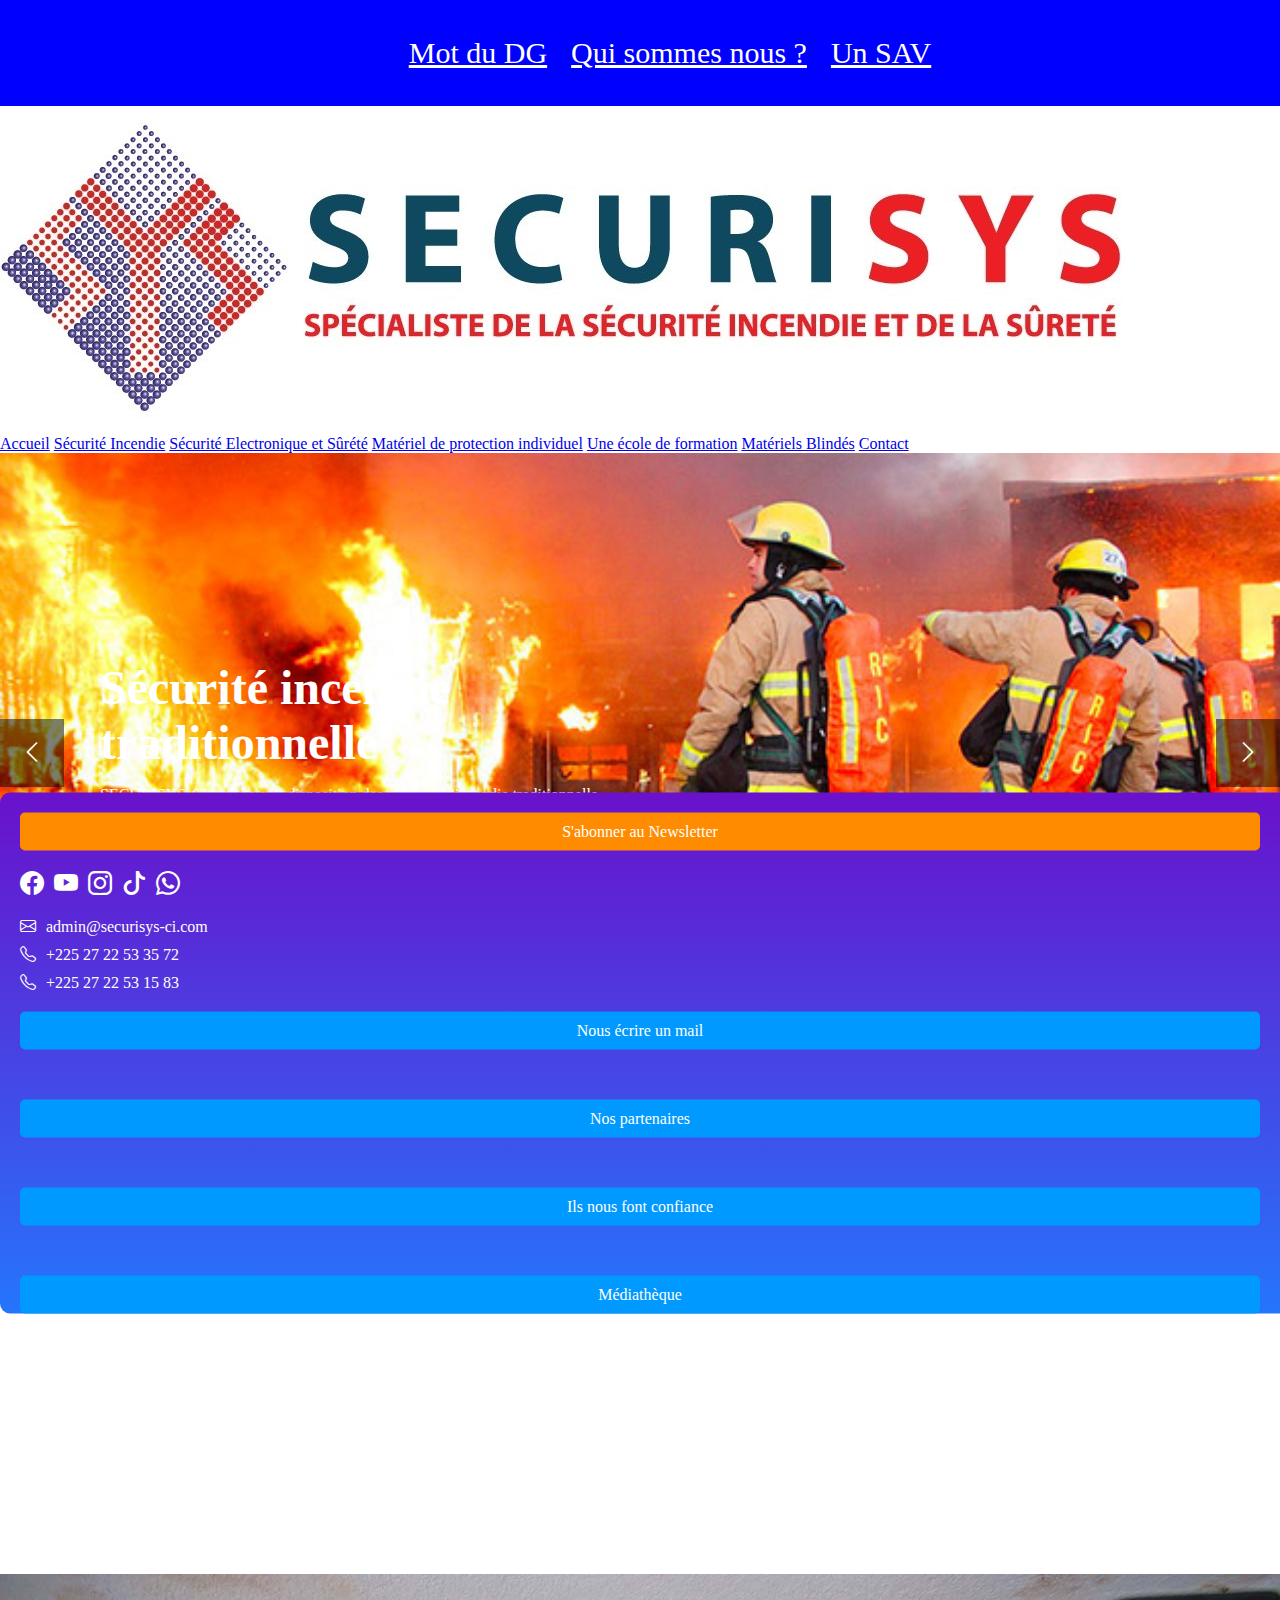
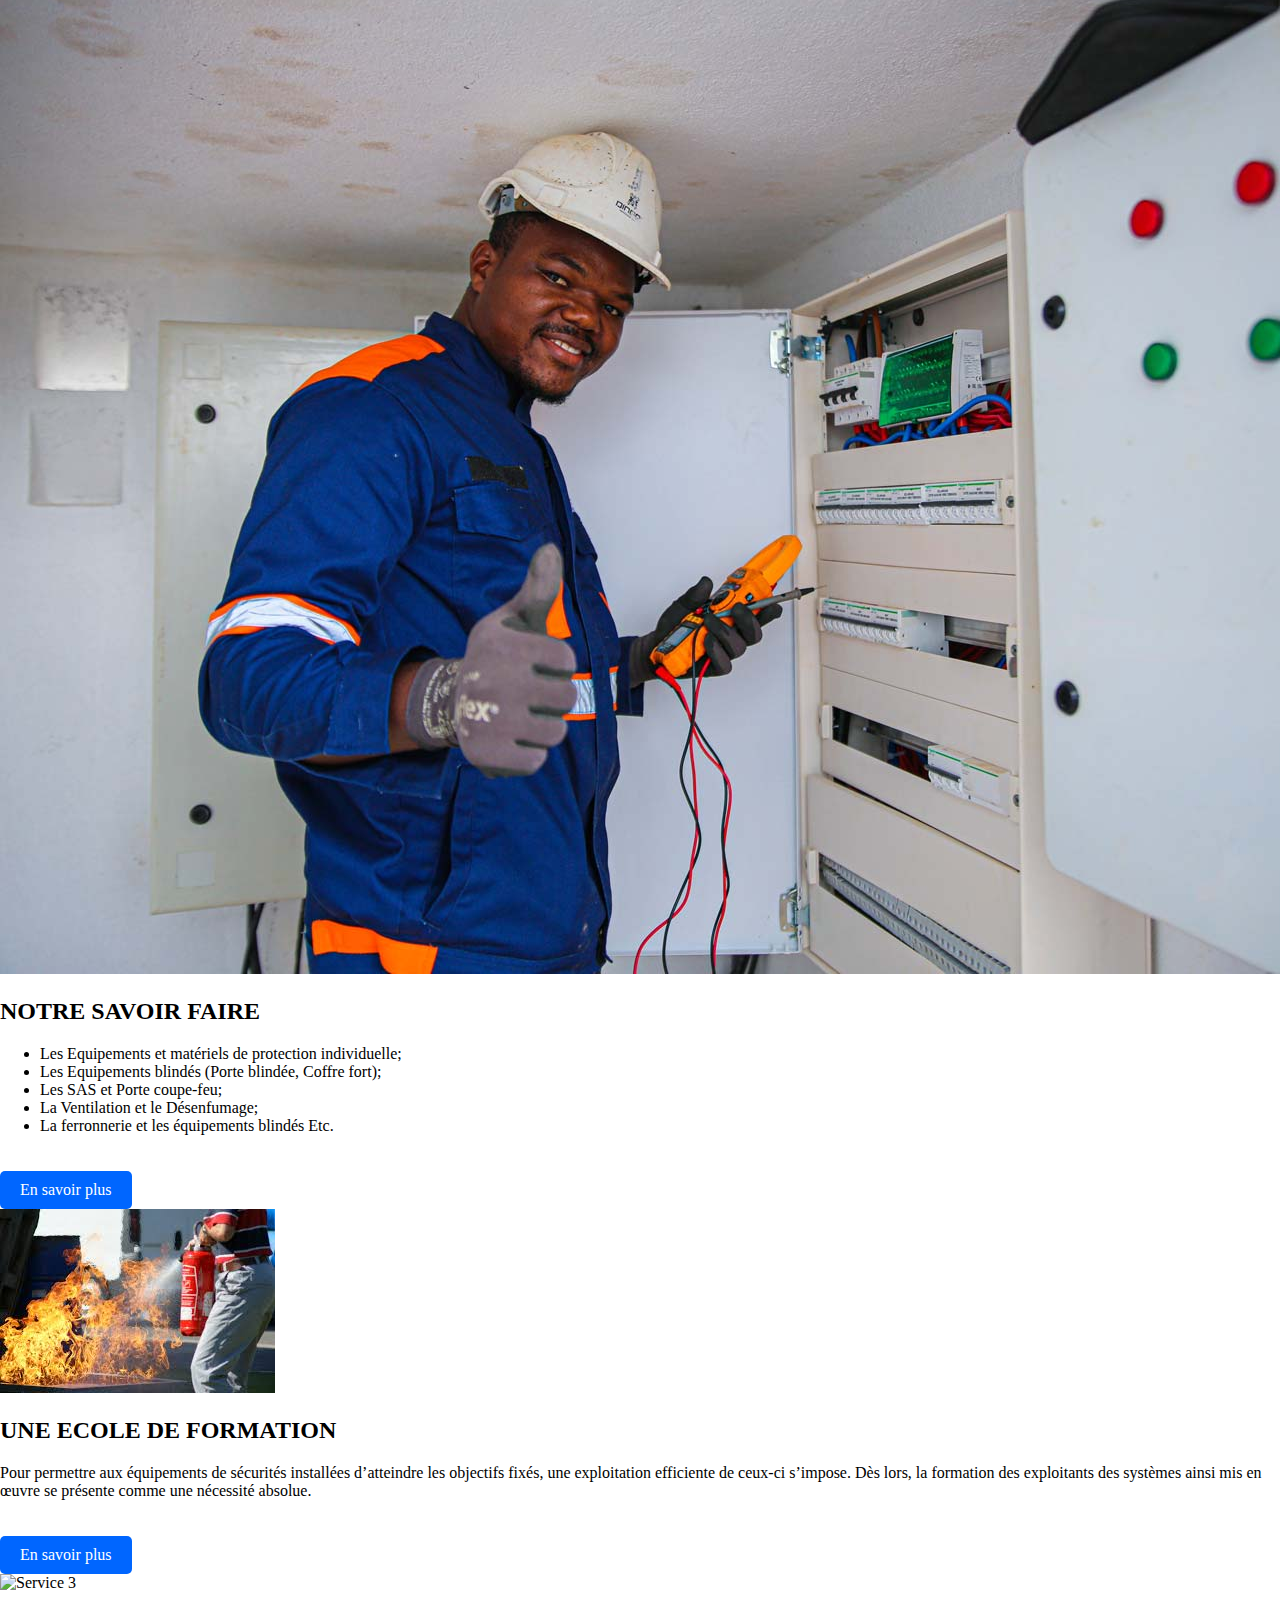
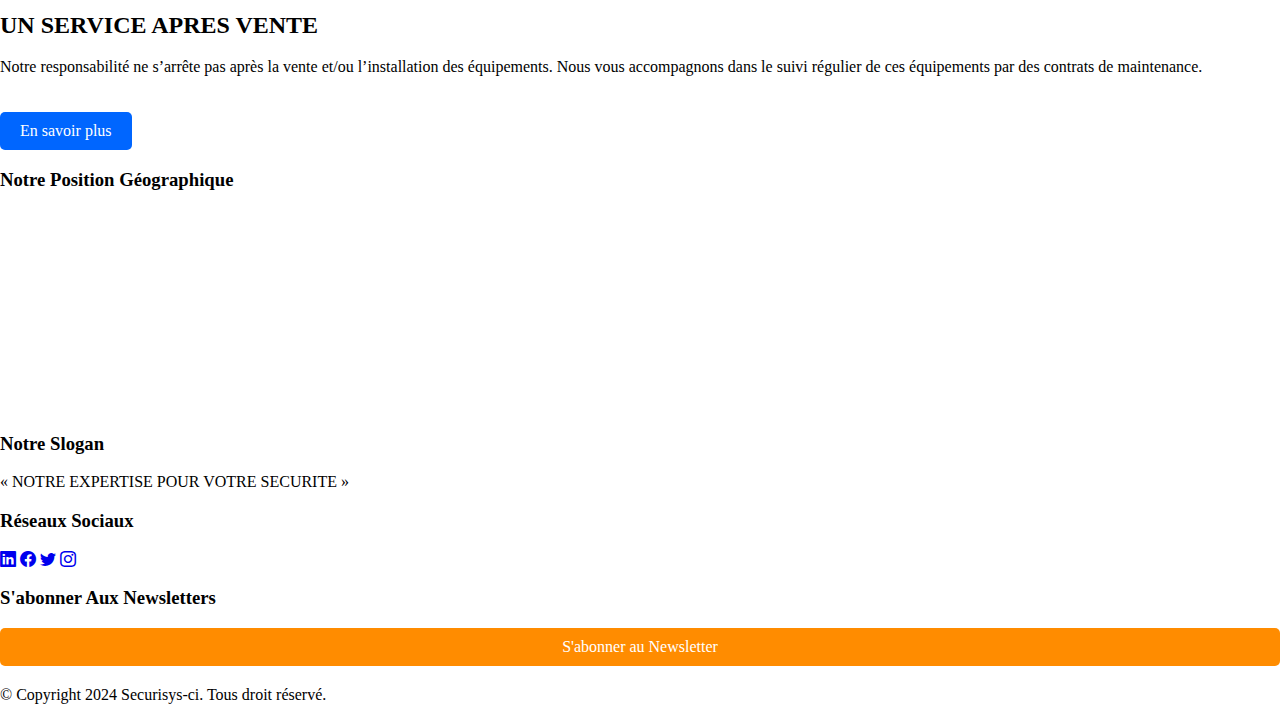
==== commit 49210fae: "Créeation de la branch update." ====
--- a/Index.html
+++ b/Index.html
@@ -105,7 +105,7 @@
             </div>
         </div>
     </main>
-    <footer class="footer">
+    <div class="footer">
         <div class="footer-section">
             <h3>Notre Position Géographique</h3>
             <div class="footer-content">
@@ -133,7 +133,7 @@
                 <a href="#" class="btn-newsletter">S'abonner au Newsletter</a>
             </div>
         </div>
-    </footer>
+    </div>
     <div class="footer-bottom">
         <p>&copy; Copyright 2024 Securisys-ci. Tous droit réservé.</p>
     </div>
--- a/css/style.css
+++ b/css/style.css
@@ -1,4 +1,3 @@
-
 body{
     margin: 0;
 }
@@ -23,33 +22,10 @@
 }
 .menu a:hover{
     background-color: black;
-    color: white;
-}
-.header-sec2 a {
-    text-align: center;
-    text-decoration: none;
-    font-size: 18px;
-    display: inline-block;
-    padding: 3px;
-    color: white;
-}
-.logo_securisys{
-    width: 230px;
-}
-.header-sec2-text{
-    margin-left: 500px;
-    margin-top: -45px;
-}
-.header-sec2{
-    background-color: orangered;
-    padding: 18px;
-    padding-left: -100px;
-}
-.header-sec2 a:hover{
-    background-color: black;
-    color: white;
+    color: white
 }
 
+/* Slider styles */
 .slider-container {
     position: relative;
     width: 100%;
@@ -163,146 +139,4 @@
     padding: 10px;
     border-radius: 5px;
     text-align: center;
-    margin-bottom: 10px;
 }
-body{
-    margin: 0;
-}
-.header{
-    padding: 30px;
-    position: fixed;
-}
-.menu li{
-    list-style: none;
-    display: inline-block;
-    margin-left: 20px;
-    text-align: center;
-}
-.menu{
-    text-align: center;
-    background-color: blue;
-    padding: 20px;
-}
-.menu ul a{
-    color: white;
-    font-size: 30px;
-}
-.menu a:hover{
-    background-color: black;
-    color: white;
-}
-
-.services-section {
-    display: flex;
-    justify-content: space-between;
-    margin: 20px -0;
-    margin-top: -200px;
-}
-
-.service {
-    flex: 1;
-    margin: 0 10px;
-    text-align: center;
-    border: 1px solid #ddd;
-    padding: 10px;
-    background-color: #fff;
-}
-
-.service img {
-    width: 100%;
-    height: auto;
-}
-
-.service h2 {
-    font-size: 1.5em;
-    margin: 10px 0;
-    font-weight: bold;
-}
-
-.service ul {
-    text-align: left;
-    margin: 10px 0;
-}
-
-.service ul li {
-    margin-bottom: 5px;
-}
-
-.service p {
-    text-align: left;
-    margin: 10px 0;
-}
-
-.btn-savoir-plus {
-    display: inline-block;
-    margin-top: 10px;
-    padding: 10px 20px;
-    background-color: #FF4B26;
-    color: #fff;
-    text-decoration: none;
-    border-radius: 5px;
-    transition: background-color 0.3s ease;
-}
-
-.btn-savoir-plus:hover {
-    background-color: #e03e1f;
-}
-
-.footer {
-    display: flex;
-    justify-content: space-between;
-    background-color: #333;
-    color: white;
-    padding: 20px;
-}
-
-.footer-section {
-    flex: 1;
-    margin: 0 10px;
-    text-align: center;
-}
-
-.footer-section h3 {
-    color: #ffcc00;
-    margin-bottom: 10px;
-    text-decoration: underline;
-}
-
-.footer-content {
-    margin-bottom: 10px;
-}
-
-.footer-content iframe {
-    width: 100%;
-    height: 200px;
-    border: none;
-}
-
-.footer-content p {
-    margin: 0;
-}
-
-.footer-content a {
-    color: white;
-    margin: 0 5px;
-    font-size: 24px;
-    text-decoration: none;
-}
-
-.footer-content .btn-newsletter {
-    display: inline-block;
-    background: #ff8c00;
-    color: white;
-    text-decoration: none;
-    padding: 10px 20px;
-    border-radius: 5px;
-    text-align: center;
-}
-
-.footer-bottom {
-    background-color: #222;
-    color: white;
-    text-align: center;
-    padding: 10px;
-    border-top: 1px solid #444;
-}
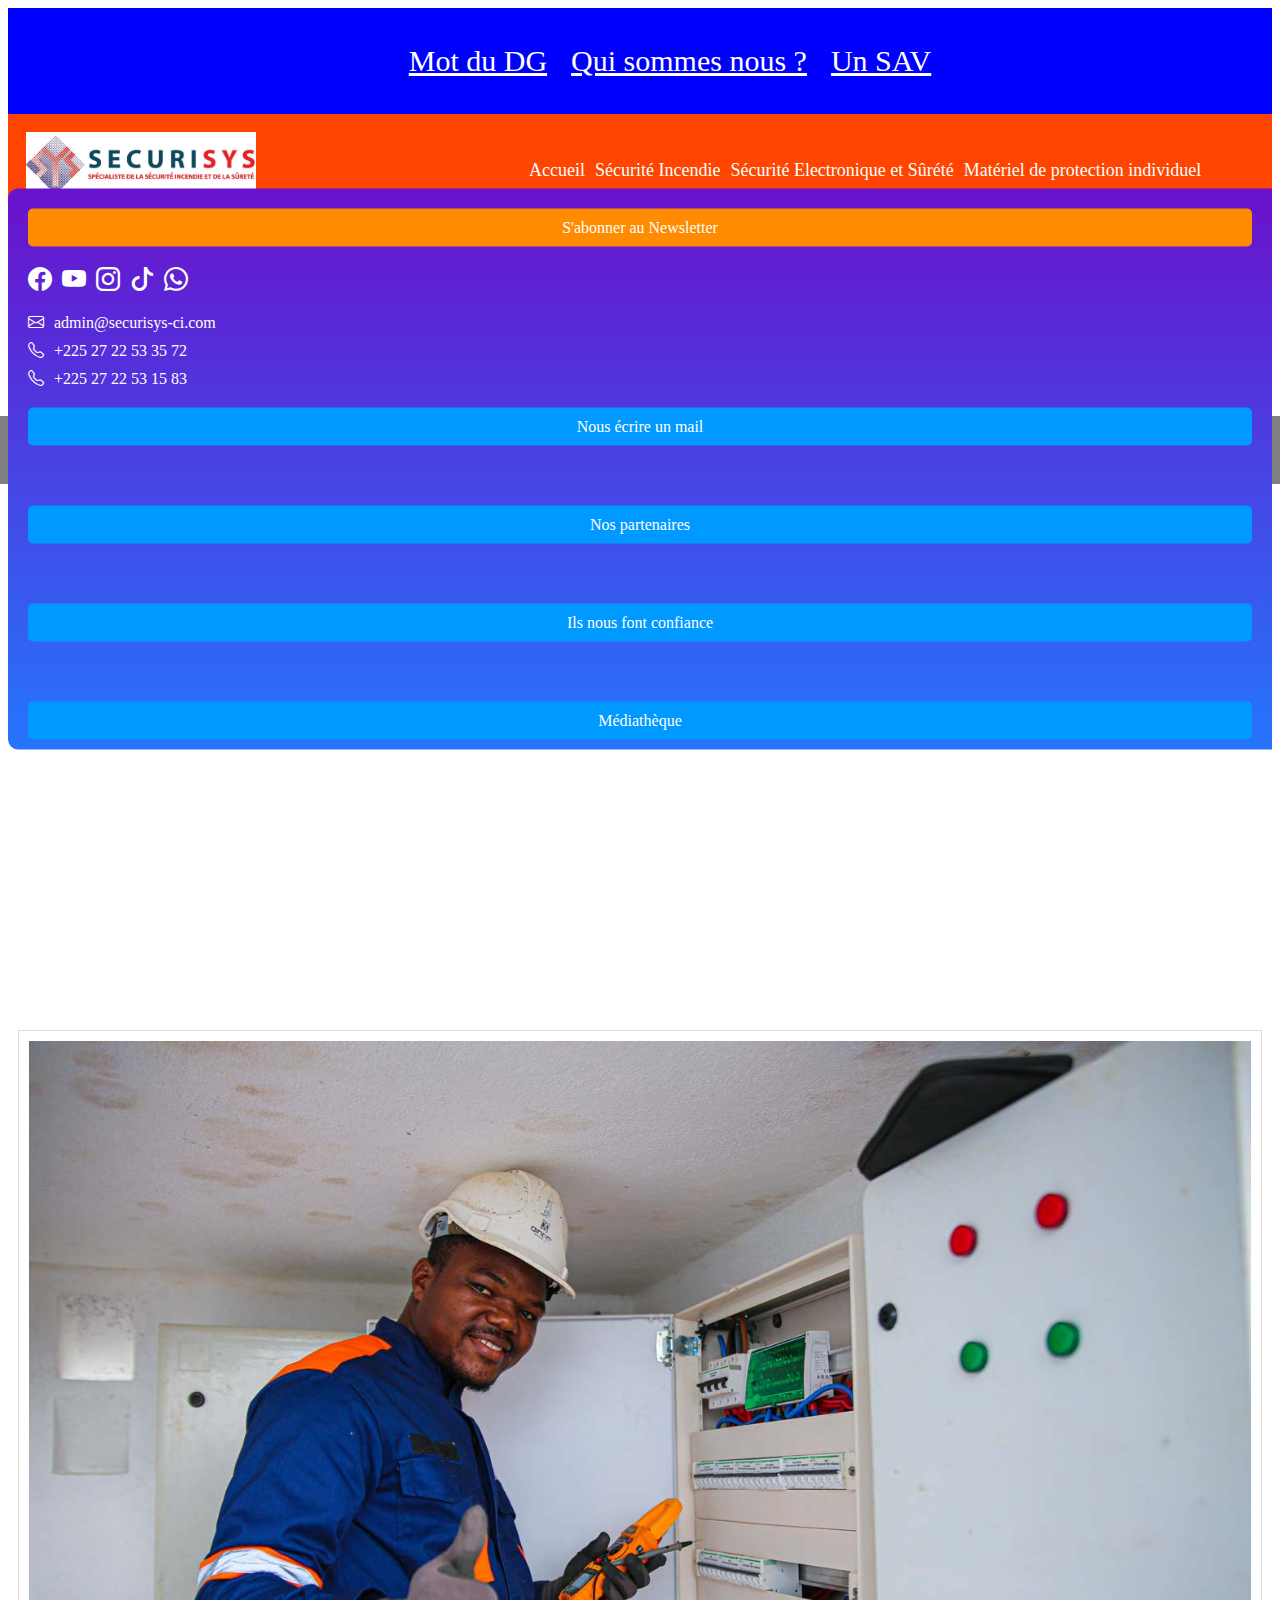
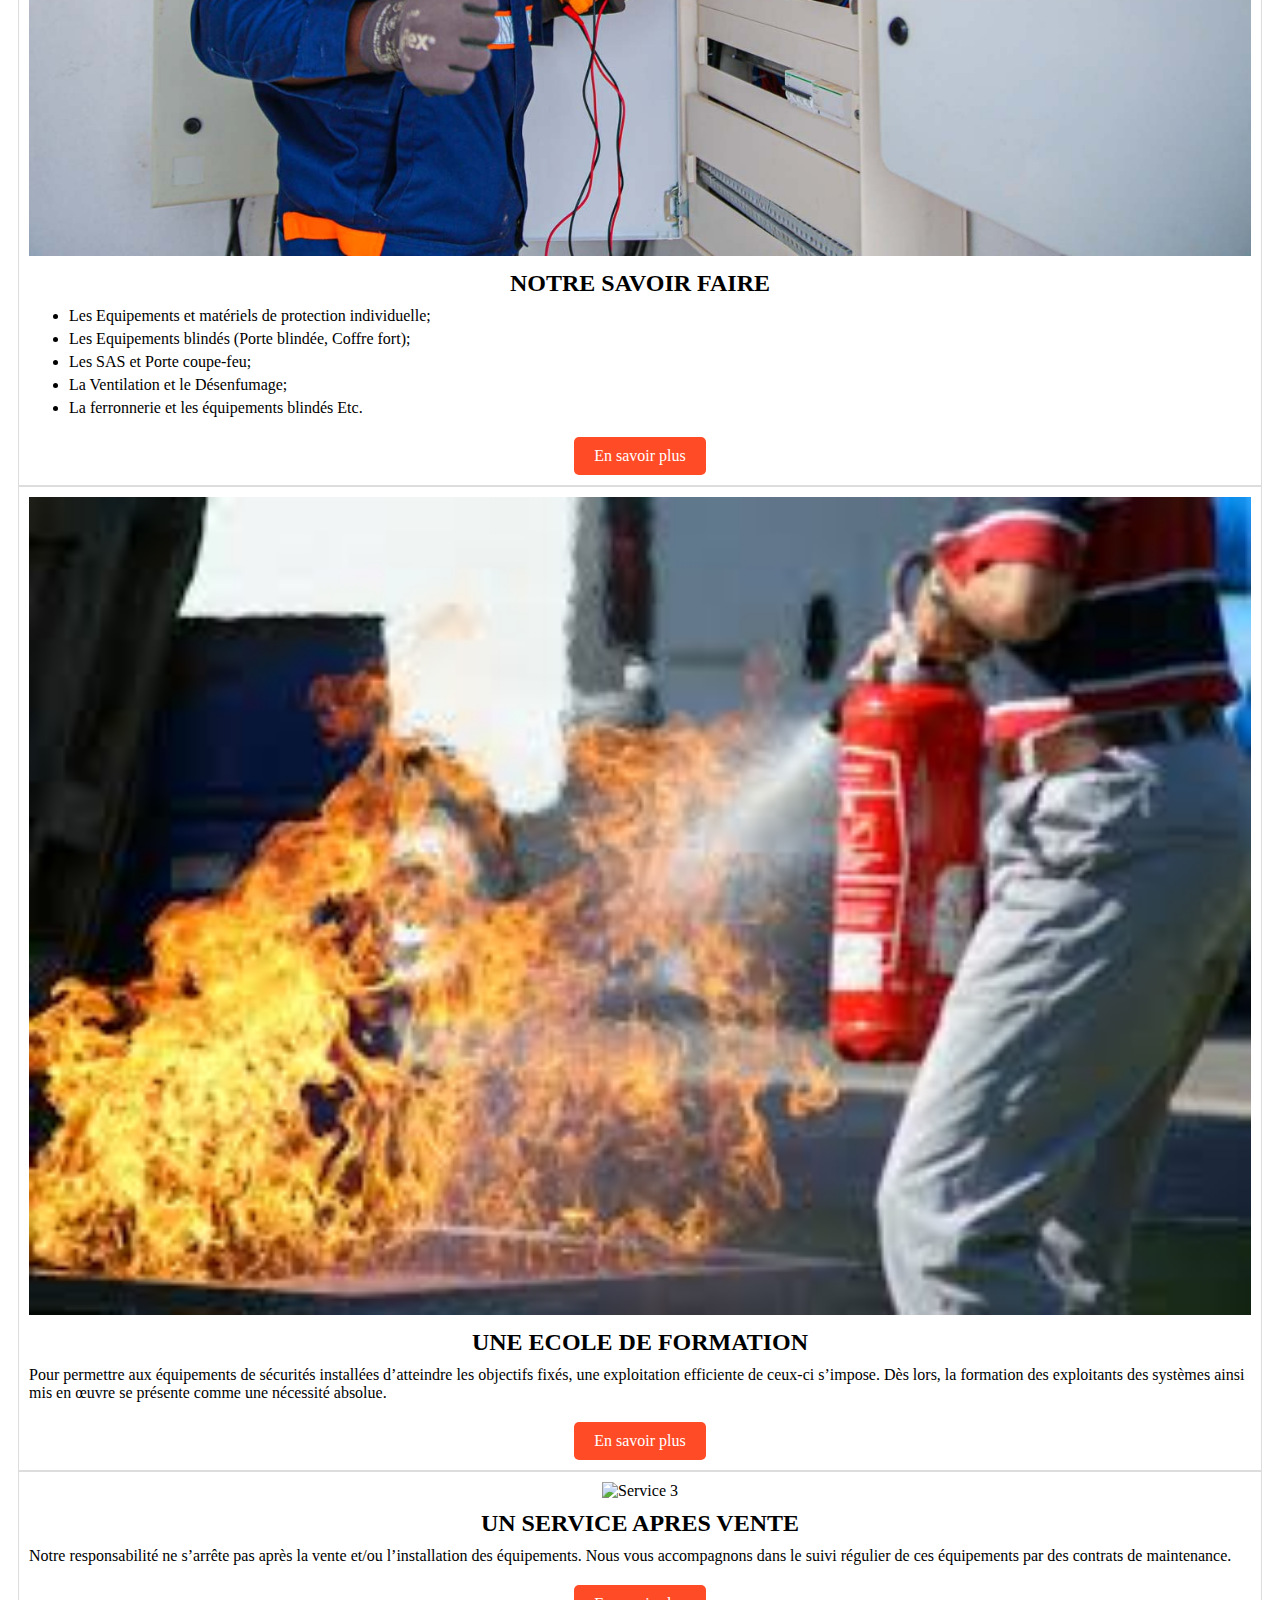
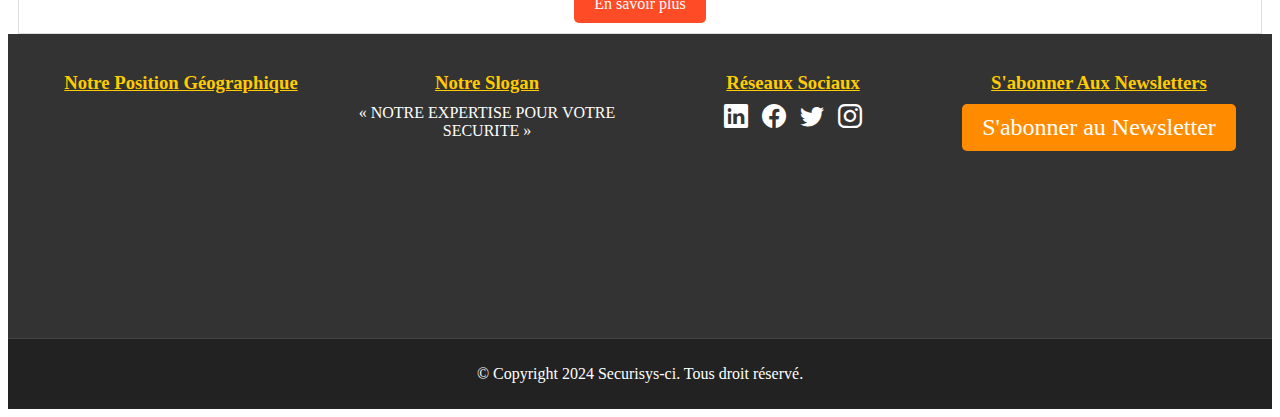
==== commit 2cd2b0f2: "Merge branch 'main' of https://github.com/4yourst/securisys-ci" ====
--- a/Index.html
+++ b/Index.html
@@ -105,7 +105,7 @@
             </div>
         </div>
     </main>
-    <div class="footer">
+    <footer class="footer">
         <div class="footer-section">
             <h3>Notre Position Géographique</h3>
             <div class="footer-content">
@@ -133,7 +133,7 @@
                 <a href="#" class="btn-newsletter">S'abonner au Newsletter</a>
             </div>
         </div>
-    </div>
+    </footer>
     <div class="footer-bottom">
         <p>&copy; Copyright 2024 Securisys-ci. Tous droit réservé.</p>
     </div>
--- a/css/style.css
+++ b/css/style.css
@@ -1,3 +1,4 @@
+<<<<<<<<< Temporary merge branch 1
 body{
     margin: 0;
 }
@@ -22,10 +23,36 @@
 }
 .menu a:hover{
     background-color: black;
-    color: white
-}
-
+    color: white;
+}
+.header-sec2 a {
+    text-align: center;
+    text-decoration: none;
+    font-size: 18px;
+    display: inline-block;
+    padding: 3px;
+    color: white;
+}
+.logo_securisys{
+    width: 230px;
+}
+.header-sec2-text{
+    margin-left: 500px;
+    margin-top: -45px;
+}
+.header-sec2{
+    background-color: orangered;
+    padding: 18px;
+    padding-left: -100px;
+}
+.header-sec2 a:hover{
+    background-color: black;
+    color: white;
+}
 /* Slider styles */
+=========
+
+>>>>>>>>> Temporary merge branch 2
 .slider-container {
     position: relative;
     width: 100%;
@@ -139,4 +166,149 @@
     padding: 10px;
     border-radius: 5px;
     text-align: center;
-}
+    margin-bottom: 10px;
+}
+<<<<<<<<< Temporary merge branch 1
+
+.services-section {
+    display: flex;
+    justify-content: space-between;
+    margin: 20px -0;
+    margin-top: -200px;
+}
+
+.service {
+    flex: 1;
+    margin: 0 10px;
+    text-align: center;
+    border: 1px solid #ddd;
+    padding: 10px;
+    background-color: #fff;
+}
+
+.service img {
+    width: 100%;
+    height: auto;
+}
+
+.service h2 {
+    font-size: 1.5em;
+    margin: 10px 0;
+    font-weight: bold;
+}
+
+.service ul {
+    text-align: left;
+    margin: 10px 0;
+}
+
+.service ul li {
+    margin-bottom: 5px;
+}
+
+.service p {
+    text-align: left;
+    margin: 10px 0;
+}
+
+.btn-savoir-plus {
+    display: inline-block;
+    margin-top: 10px;
+    padding: 10px 20px;
+    background-color: #FF4B26;
+    color: #fff;
+    text-decoration: none;
+    border-radius: 5px;
+    transition: background-color 0.3s ease;
+}
+
+.btn-savoir-plus:hover {
+    background-color: #e03e1f;
+}
+
+.footer {
+    display: flex;
+    justify-content: space-between;
+    background-color: #333;
+    color: white;
+    padding: 20px;
+}
+
+.footer-section {
+    flex: 1;
+    margin: 0 10px;
+    text-align: center;
+}
+
+.footer-section h3 {
+    color: #ffcc00;
+    margin-bottom: 10px;
+    text-decoration: underline;
+}
+
+.footer-content {
+    margin-bottom: 10px;
+}
+
+.footer-content iframe {
+    width: 100%;
+    height: 200px;
+    border: none;
+}
+
+.footer-content p {
+    margin: 0;
+}
+
+.footer-content a {
+    color: white;
+    margin: 0 5px;
+    font-size: 24px;
+    text-decoration: none;
+}
+
+.footer-content .btn-newsletter {
+    display: inline-block;
+    background: #ff8c00;
+    color: white;
+    text-decoration: none;
+    padding: 10px 20px;
+    border-radius: 5px;
+    text-align: center;
+}
+
+.footer-bottom {
+    background-color: #222;
+    color: white;
+    text-align: center;
+    padding: 10px;
+    border-top: 1px solid #444;
+}
+=========
+body{
+    margin: 0;
+}
+.header{
+    padding: 30px;
+    position: fixed;
+}
+.menu li{
+    list-style: none;
+    display: inline-block;
+    margin-left: 20px;
+    text-align: center;
+}
+.menu{
+    text-align: center;
+    background-color: blue;
+    padding: 20px;
+}
+.menu ul a{
+    color: white;
+    font-size: 30px;
+}
+.menu a:hover{
+    background-color: black;
+    color: white;
+}
+>>>>>>>>> Temporary merge branch 2
